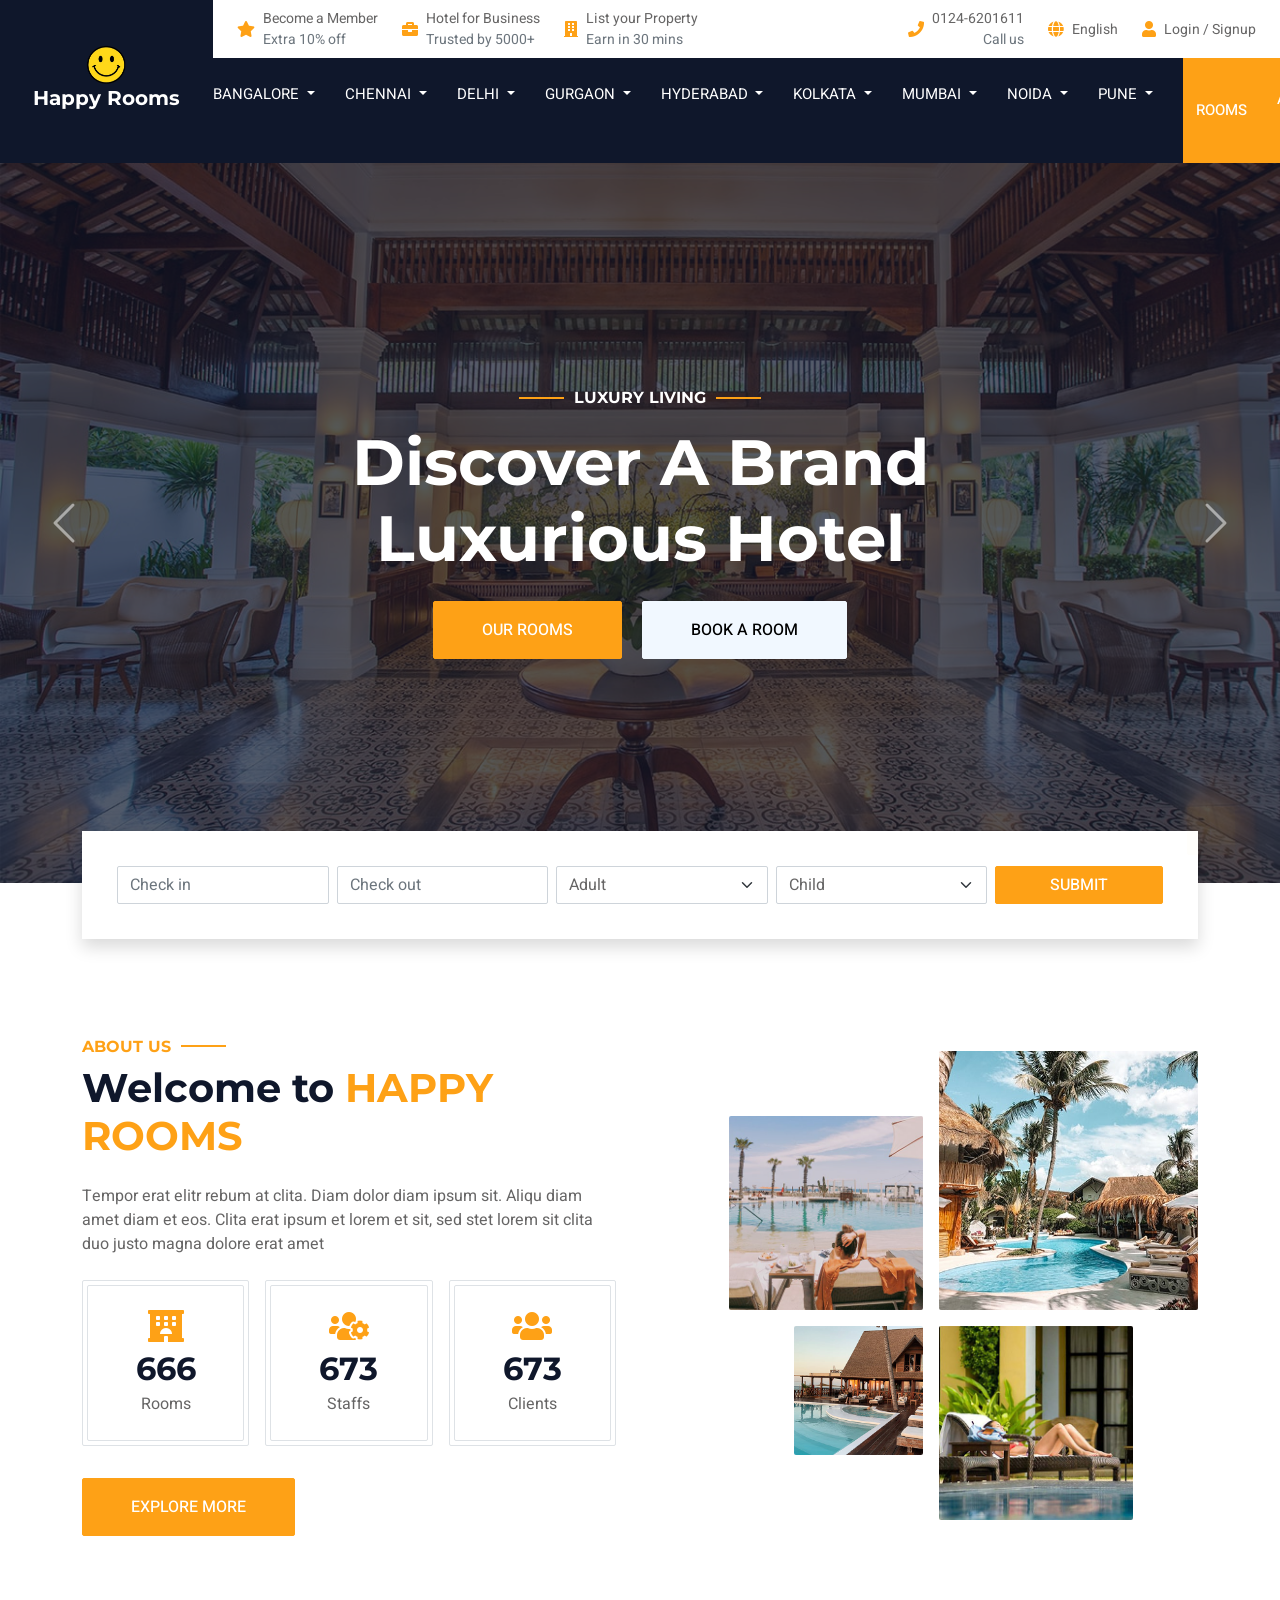
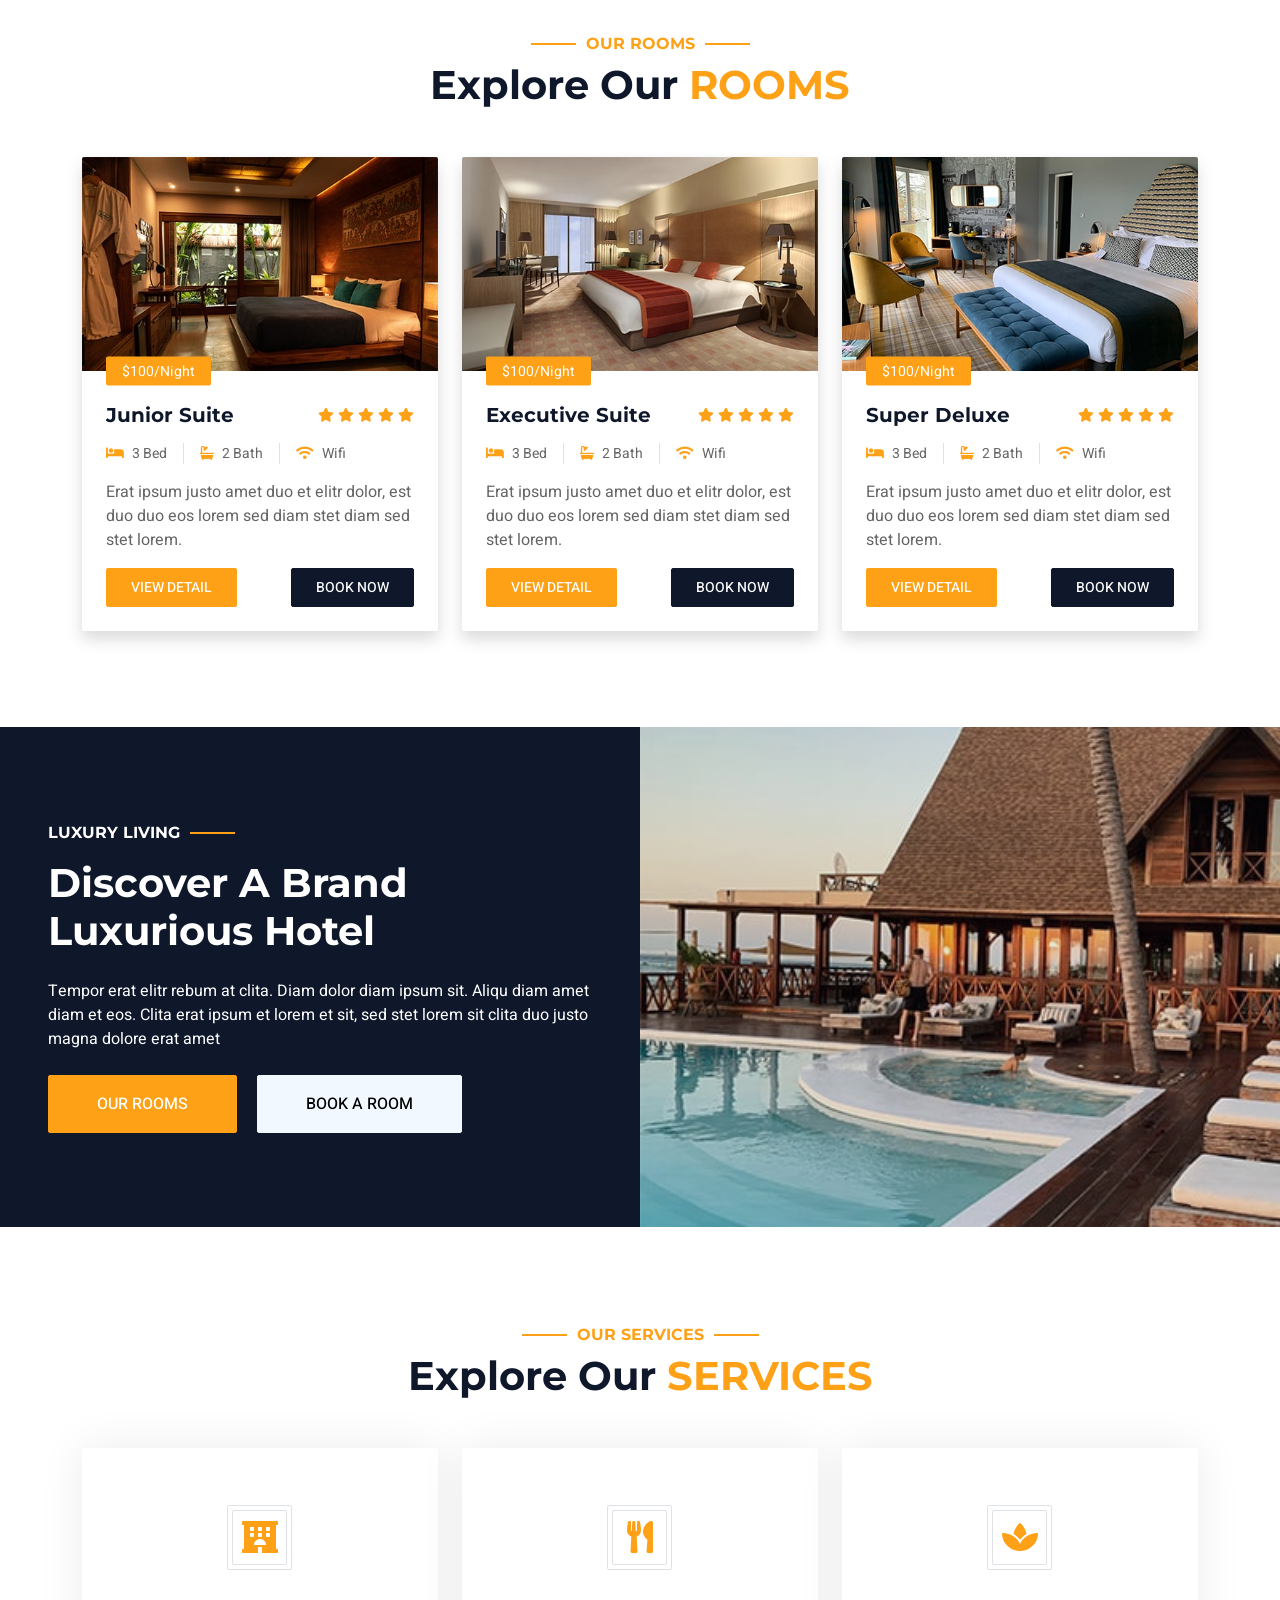
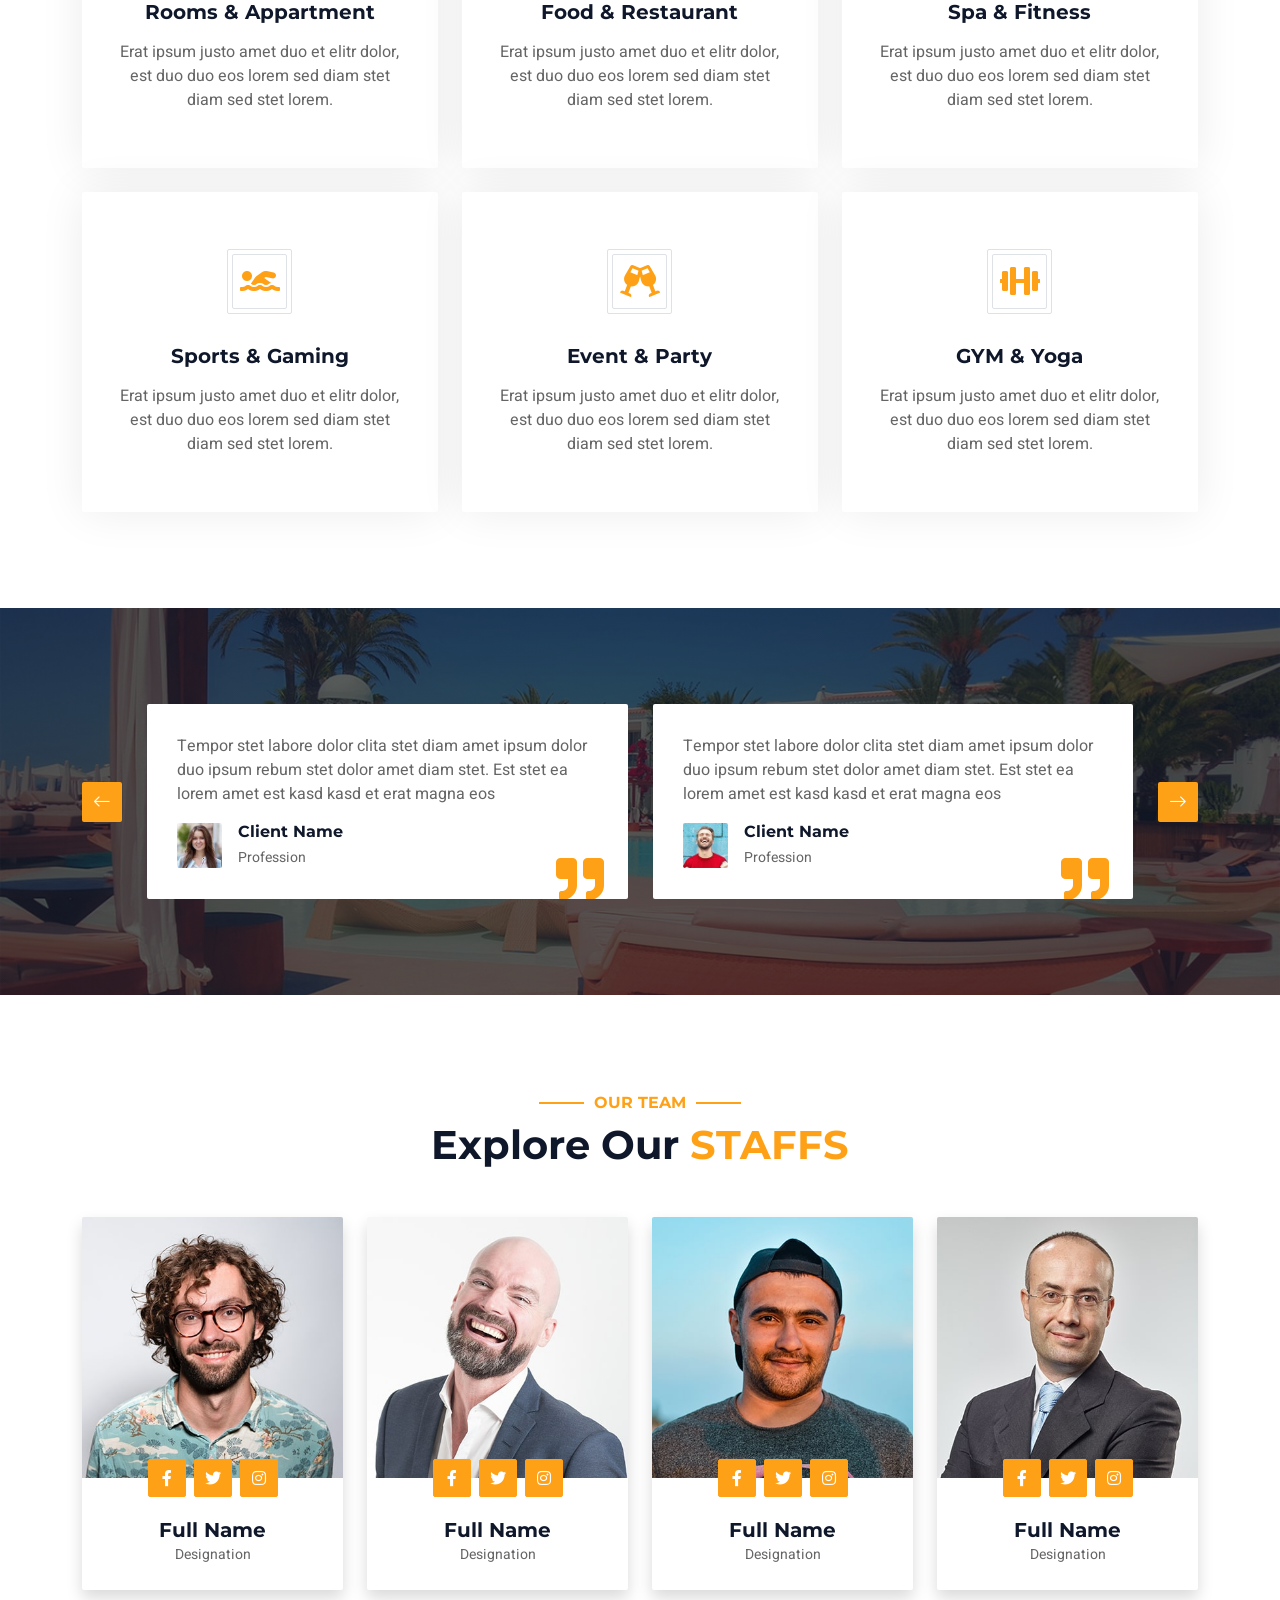
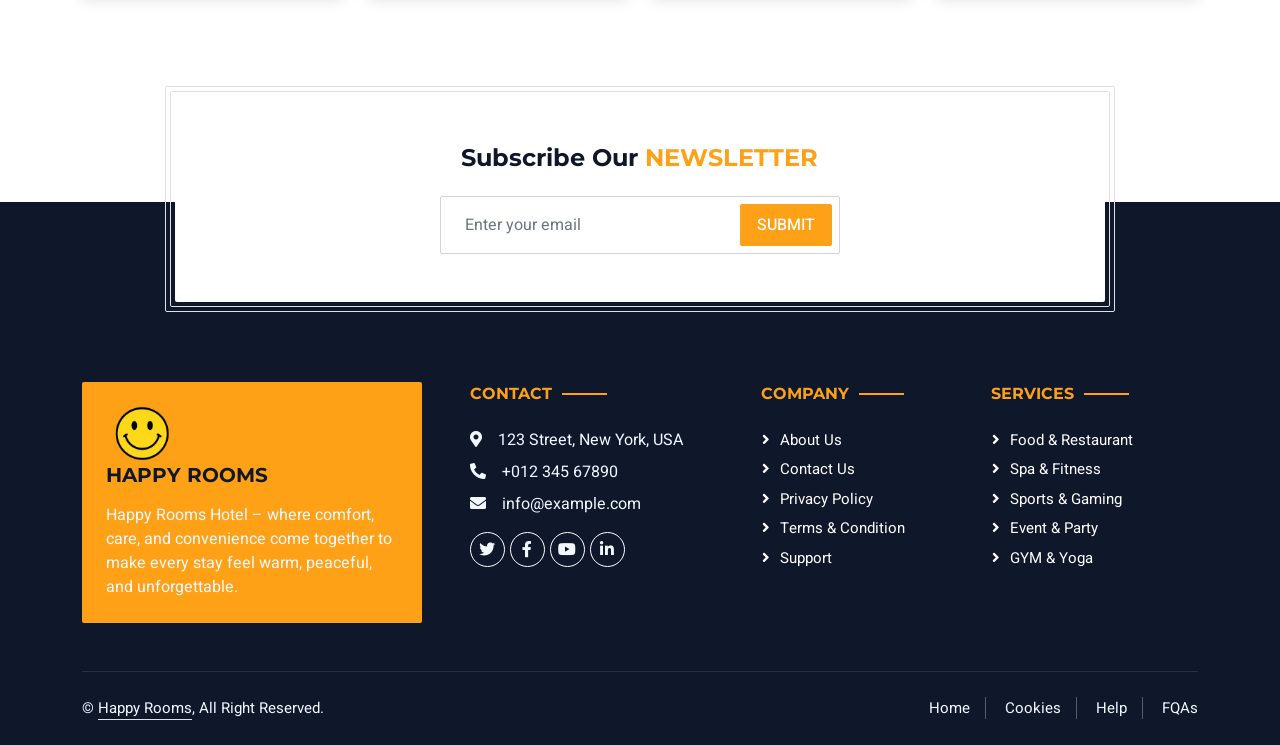
==== index.html @ 812a7803 "first commit" ====
<!DOCTYPE html>
<html lang="en">

<head>
    <meta charset="utf-8">
    <title>Happy Rooms - Hotel HTML Template</title>
    <meta content="width=device-width, initial-scale=1.0" name="viewport">
    <meta content="" name="keywords">
    <meta content="" name="description">

    <!-- Favicon -->
    <link href="img/favicon.ico" rel="icon">

    <!-- Google Web Fonts -->
    <link rel="preconnect" href="https://fonts.googleapis.com">
    <link rel="preconnect" href="https://fonts.gstatic.com" crossorigin>
    <link href="https://fonts.googleapis.com/css2?family=Heebo:wght@400;500;600;700&family=Montserrat:wght@400;500;600;700&display=swap" rel="stylesheet">  

    <!-- Icon Font Stylesheet -->
    <link href="https://cdnjs.cloudflare.com/ajax/libs/font-awesome/5.10.0/css/all.min.css" rel="stylesheet">
    <link href="https://cdn.jsdelivr.net/npm/bootstrap-icons@1.4.1/font/bootstrap-icons.css" rel="stylesheet">

    <!-- Libraries Stylesheet -->
    <link href="lib/animate/animate.min.css" rel="stylesheet">
    <link href="lib/owlcarousel/assets/owl.carousel.min.css" rel="stylesheet">
    <link href="lib/tempusdominus/css/tempusdominus-bootstrap-4.min.css" rel="stylesheet" />

    <!-- Customized Bootstrap Stylesheet -->
    <link href="css/bootstrap.min.css" rel="stylesheet">

    <!-- Template Stylesheet -->
    <link href="css/style.css" rel="stylesheet">
</head>

<body>
    <div class=" bg-white p-0">
        <!-- Spinner Start -->
        <div id="spinner" class="show bg-white position-fixed translate-middle w-100 vh-100 top-50 start-50 d-flex align-items-center justify-content-center">
            <div class="spinner-border text-primary" style="width: 3rem; height: 3rem;" role="status">
                <span class="sr-only">Loading...</span>
            </div>
        </div>
        <!-- Spinner End -->

        <!-- Header Start -->
        <!-- <div class="container-fluid bg-dark px-0">
            <div class="row gx-0">
                <div class="col-lg-3 bg-dark d-none d-lg-block">
                    <a href="index.html" class="navbar-brand w-100 h-100 m-0 p-0 d-flex align-items-center justify-content-center">
                        <h1 class="m-0 text-primary text-uppercase">Happy Rooms</h1>
                    </a>
                </div>
                <div class="col-lg-9">
                    <div class="row gx-0 bg-white d-none d-lg-flex">
                        <div class="col-lg-7 px-5 text-start">
                            <div class="h-100 d-inline-flex align-items-center py-2 me-4">
                                <i class="fa fa-envelope text-primary me-2"></i>
                                <p class="mb-0">info@example.com</p>
                            </div>
                            <div class="h-100 d-inline-flex align-items-center py-2">
                                <i class="fa fa-phone-alt text-primary me-2"></i>
                                <p class="mb-0">+012 345 6789</p>
                            </div>
                        </div>
                        <div class="col-lg-5 px-5 text-end">
                            <div class="d-inline-flex align-items-center py-2">
                                <a class="me-3" href=""><i class="fab fa-facebook-f"></i></a>
                                <a class="me-3" href=""><i class="fab fa-twitter"></i></a>
                                <a class="me-3" href=""><i class="fab fa-linkedin-in"></i></a>
                                <a class="me-3" href=""><i class="fab fa-instagram"></i></a>
                                <a class="" href=""><i class="fab fa-youtube"></i></a>
                            </div>
                        </div>
                    </div>
                    <nav class="navbar navbar-expand-lg bg-dark navbar-dark p-3 p-lg-0">
                        <a href="index.html" class="navbar-brand d-block d-lg-none">
                            <h1 class="m-0 text-primary text-uppercase">Happy Rooms</h1>
                        </a>
                        <button type="button" class="navbar-toggler" data-bs-toggle="collapse" data-bs-target="#navbarCollapse">
                            <span class="navbar-toggler-icon"></span>
                        </button>
                        <div class="collapse navbar-collapse justify-content-between" id="navbarCollapse">
                            <div class="navbar-nav mr-auto py-0">
                                <a href="index.html" class="nav-item nav-link active">Home</a>
                                <a href="about.html" class="nav-item nav-link">About</a>
                                <a href="service.html" class="nav-item nav-link">Services</a>
                                <a href="room.html" class="nav-item nav-link">Rooms</a>
                                <div class="nav-item dropdown">
                                    <a href="#" class="nav-link dropdown-toggle" data-bs-toggle="dropdown">Pages</a>
                                    <div class="dropdown-menu rounded-0 m-0">
                                        <a href="booking.html" class="dropdown-item">Booking</a>
                                        <a href="team.html" class="dropdown-item">Our Team</a>
                                        <a href="testimonial.html" class="dropdown-item">Testimonial</a>
                                    </div>
                                </div>
                                <a href="contact.html" class="nav-item nav-link">Contact</a>
                            </div>
                            <a href="   #" class="btn btn-primary rounded-0 py-4 px-md-5 d-none d-lg-block">Premium Version<i class="fa fa-arrow-right ms-3"></i></a>
                        </div>
                    </nav>
                </div>
            </div>
        </div> -->
        <!-- Header End -->

<div class="container-fluid bg-dark px-0">
    <div class="row gx-0">
        <!-- LEFT LOGO -->
        <div class="col-lg-2 bg-dark d-none d-lg-block">
            <a href="index.html" 
               class="navbar-brand w-100 h-100 m-0 p-0 d-flex flex-column align-items-center justify-content-center">
                <!-- <h1 class="m-0 text-primary text-uppercase">Happy Hotel</h1>
                  -->
                <img src="./img/logo.png" class="w-25" alt="">
                <h5 class="text-white">Happy Rooms</h5>
            </a>
        </div>

        <!-- RIGHT SECTION -->
        <div class="col-lg-10">
            
            <!-- TOP STRIP (similar to OYO blue bar) -->
            <div class="row gx-0 bg-white d-none d-lg-flex align-items-center">

                <!-- Become Member + For Business + List Property -->
                <div class="col-lg-7 px-4 d-flex align-items-center">

                    <div class="d-inline-flex align-items-center py-2 me-4">
                        <i class="fa fa-star text-primary me-2"></i>
                        <p class="mb-0 small">Become a Member <br><span class="text-muted">Extra 10% off</span></p>
                    </div>

                    <div class="d-inline-flex align-items-center py-2 me-4">
                        <i class="fa fa-briefcase text-primary me-2"></i>
                        <p class="mb-0 small">Hotel for Business <br><span class="text-muted">Trusted by 5000+</span></p>
                    </div>

                    <div class="d-inline-flex align-items-center py-2">
                        <i class="fa fa-building text-primary me-2"></i>
                        <p class="mb-0 small">List your Property <br><span class="text-muted">Earn in 30 mins</span></p>
                    </div>
                </div>

                <!-- Phone + Language + Login -->
                <div class="col-lg-5 px-4 text-end d-flex justify-content-end align-items-center">

                    <div class="d-inline-flex align-items-center py-2 me-4">
                        <i class="fa fa-phone text-primary me-2"></i>
                        <p class="mb-0 small">0124-6201611 <br><span class="text-muted">Call us</span></p>
                    </div>

                    <div class="d-inline-flex align-items-center py-2 me-4">
                        <i class="fa fa-globe text-primary me-2"></i>
                        <p class="mb-0 small">English</p>
                    </div>

                    <div class="d-inline-flex align-items-center py-2">
                        <i class="fa fa-user text-primary me-2"></i>
                        <p class="mb-0 small">Login / Signup</p>
                    </div>

                </div>

            </div>

            <!-- MAIN NAVBAR -->
            <nav class="navbar navbar-expand-lg bg-dark navbar-dark p-3 p-lg-0">
                <a href="index.html" class="navbar-brand d-block d-lg-none">
                    <h1 class="m-0 text-primary text-uppercase">Happy Hotel</h1>
                </a>

                <button type="button" class="navbar-toggler" data-bs-toggle="collapse" data-bs-target="#navbarCollapse">
                    <span class="navbar-toggler-icon"></span>
                </button>

                <div class="collapse navbar-collapse justify-content-between" id="navbarCollapse">

                    <!-- NAV LINKS -->
                    <div class="navbar-nav mr-auto py-0">

    <!-- BANGALORE -->
    <div class="nav-item dropdown">
        <a href="#" class="nav-link dropdown-toggle" data-bs-toggle="dropdown">
            Bangalore
        </a>
        <div class="dropdown-menu m-0">
            <h6 class="dropdown-header">Popular Localities</h6>
            <a class="dropdown-item" href="#">Koramangala</a>
            <a class="dropdown-item" href="#">Rajaji Nagar</a>
            <a class="dropdown-item" href="#">MG Road</a>
            <a class="dropdown-item" href="#">Indiranagar</a>
            <a class="dropdown-item" href="#">Majestic</a>
            <a class="dropdown-item" href="#">Jayanagar</a>
            <a class="dropdown-item" href="#">Madiwala</a>
            <a class="dropdown-item" href="#">Yesvantpur Railway Station</a>
            <a class="dropdown-item" href="#">Marathahalli</a>
            <a class="dropdown-item" href="#">Tin Factory</a>
            <a class="dropdown-item" href="#">All of Bangalore</a>
        </div>
    </div>

    <!-- CHENNAI -->
    <div class="nav-item dropdown">
        <a href="#" class="nav-link dropdown-toggle" data-bs-toggle="dropdown">
            Chennai
        </a>
        <div class="dropdown-menu m-0">
            <h6 class="dropdown-header">Popular Localities</h6>
            <a class="dropdown-item" href="#">Chennai Central Railway Station</a>
            <a class="dropdown-item" href="#">T Nagar</a>
            <a class="dropdown-item" href="#">Koyambedu</a>
            <a class="dropdown-item" href="#">ECR – East Coast Road</a>
            <a class="dropdown-item" href="#">Mount Road</a>
            <a class="dropdown-item" href="#">Ramapuram</a>
            <a class="dropdown-item" href="#">Chennai Egmore Railway Station</a>
            <a class="dropdown-item" href="#">Porur</a>
            <a class="dropdown-item" href="#">Anna Nagar</a>
            <a class="dropdown-item" href="#">Velachery</a>
            <a class="dropdown-item" href="#">All of Chennai</a>
        </div>
    </div>

    <!-- DELHI -->
    <div class="nav-item dropdown">
        <a href="#" class="nav-link dropdown-toggle" data-bs-toggle="dropdown">
            Delhi
        </a>
        <div class="dropdown-menu m-0">
            <h6 class="dropdown-header">Popular Localities</h6>
            <a class="dropdown-item" href="#">Paharganj</a>
            <a class="dropdown-item" href="#">Karol Bagh</a>
            <a class="dropdown-item" href="#">Janakpuri</a>
            <a class="dropdown-item" href="#">Dwarka, New Delhi</a>
            <a class="dropdown-item" href="#">Indira Gandhi International Airport</a>
            <a class="dropdown-item" href="#">Mahipalpur</a>
            <a class="dropdown-item" href="#">Saket</a>
            <a class="dropdown-item" href="#">New Delhi Railway Station</a>
            <a class="dropdown-item" href="#">Lajpat Nagar</a>
            <a class="dropdown-item" href="#">Mayapuri</a>
            <a class="dropdown-item" href="#">All of Delhi</a>
        </div>
    </div>

    <!-- GURGAON -->
    <div class="nav-item dropdown">
        <a href="#" class="nav-link dropdown-toggle" data-bs-toggle="dropdown">
            Gurgaon
        </a>
        <div class="dropdown-menu m-0">
            <h6 class="dropdown-header">Popular Localities</h6>
            <a class="dropdown-item" href="#">Sector 14</a>
            <a class="dropdown-item" href="#">Medanta Hospital</a>
            <a class="dropdown-item" href="#">Sector 38</a>
            <a class="dropdown-item" href="#">Huda City Center Metro</a>
            <a class="dropdown-item" href="#">Golf Course Road</a>
            <a class="dropdown-item" href="#">Sikanderpur</a>
            <a class="dropdown-item" href="#">IFFCO Chowk</a>
            <a class="dropdown-item" href="#">Sector 83</a>
            <a class="dropdown-item" href="#">Gurgaon Bus Stand</a>
            <a class="dropdown-item" href="#">Guru Dronacharya Metro</a>
            <a class="dropdown-item" href="#">All of Gurgaon</a>
        </div>
    </div>

    <!-- HYDERABAD -->
    <div class="nav-item dropdown">
        <a href="#" class="nav-link dropdown-toggle" data-bs-toggle="dropdown">
            Hyderabad
        </a>
        <div class="dropdown-menu m-0">
            <h6 class="dropdown-header">Popular Localities</h6>
            <a class="dropdown-item" href="#">Secunderabad Railway Station</a>
            <a class="dropdown-item" href="#">Gachibowli</a>
            <a class="dropdown-item" href="#">Ameerpet</a>
            <a class="dropdown-item" href="#">Kukatpally</a>
            <a class="dropdown-item" href="#">Madhapur</a>
            <a class="dropdown-item" href="#">Begumpet</a>
            <a class="dropdown-item" href="#">Rajiv Gandhi International Airport</a>
            <a class="dropdown-item" href="#">Chanda Nagar</a>
            <a class="dropdown-item" href="#">LB Nagar</a>
            <a class="dropdown-item" href="#">Kondapur</a>
            <a class="dropdown-item" href="#">All of Hyderabad</a>
        </div>
    </div>

    <!-- KOLKATA -->
    <div class="nav-item dropdown">
        <a href="#" class="nav-link dropdown-toggle" data-bs-toggle="dropdown">
            Kolkata
        </a>
        <div class="dropdown-menu m-0">
            <h6 class="dropdown-header">Popular Localities</h6>
            <a class="dropdown-item" href="#">Howrah Railway Station</a>
            <a class="dropdown-item" href="#">Kolkata International Airport</a>
            <a class="dropdown-item" href="#">Chinar Park</a>
            <a class="dropdown-item" href="#">Park Street</a>
            <a class="dropdown-item" href="#">Near Acropolis Mall</a>
            <a class="dropdown-item" href="#">Esplanade Metro Station</a>
            <a class="dropdown-item" href="#">Barasat</a>
            <a class="dropdown-item" href="#">Dum Dum Airport Gate 1</a>
            <a class="dropdown-item" href="#">New Town</a>
            <a class="dropdown-item" href="#">Sector 5 Salt Lake City</a>
            <a class="dropdown-item" href="#">All of Kolkata</a>
        </div>
    </div>

    <!-- MUMBAI -->
    <div class="nav-item dropdown">
        <a href="#" class="nav-link dropdown-toggle" data-bs-toggle="dropdown">
            Mumbai
        </a>
        <div class="dropdown-menu m-0">
            <h6 class="dropdown-header">Popular Localities</h6>
            <a class="dropdown-item" href="#">Andheri West</a>
            <a class="dropdown-item" href="#">Andheri East</a>
            <a class="dropdown-item" href="#">Thane</a>
            <a class="dropdown-item" href="#">Chhatrapati Shivaji International Airport</a>
            <a class="dropdown-item" href="#">Bandra Kurla Complex</a>
            <a class="dropdown-item" href="#">Saki Naka</a>
            <a class="dropdown-item" href="#">Bandra</a>
            <a class="dropdown-item" href="#">Colaba</a>
            <a class="dropdown-item" href="#">Mumbai CST Railway Station</a>
            <a class="dropdown-item" href="#">Dadar</a>
            <a class="dropdown-item" href="#">All of Mumbai</a>
        </div>
    </div>

    <!-- NOIDA -->
    <div class="nav-item dropdown">
        <a href="#" class="nav-link dropdown-toggle" data-bs-toggle="dropdown">
            Noida
        </a>
        <div class="dropdown-menu m-0">
            <h6 class="dropdown-header">Popular Localities</h6>
            <a class="dropdown-item" href="#">Sector 62</a>
            <a class="dropdown-item" href="#">Pari Chowk</a>
            <a class="dropdown-item" href="#">Sector 18</a>
            <a class="dropdown-item" href="#">Greater Noida</a>
            <a class="dropdown-item" href="#">Khora Colony</a>
            <a class="dropdown-item" href="#">Noida City Centre</a>
            <a class="dropdown-item" href="#">Sector 55</a>
            <a class="dropdown-item" href="#">Sector 15 Noida</a>
            <a class="dropdown-item" href="#">Sector 58</a>
            <a class="dropdown-item" href="#">Sec 62 Fortis Hospital</a>
            <a class="dropdown-item" href="#">All of Noida</a>
        </div>
    </div>

    <!-- PUNE -->
    <div class="nav-item dropdown">
        <a href="#" class="nav-link dropdown-toggle" data-bs-toggle="dropdown">
            Pune
        </a>
        <div class="dropdown-menu m-0">
            <h6 class="dropdown-header">Popular Localities</h6>
            <a class="dropdown-item" href="#">Baner</a>
            <a class="dropdown-item" href="#">Hadapsar</a>
            <a class="dropdown-item" href="#">Pimpri Chinchwad</a>
            <a class="dropdown-item" href="#">Viman Nagar</a>
            <a class="dropdown-item" href="#">Shivaji Nagar</a>
            <a class="dropdown-item" href="#">Wakad</a>
            <a class="dropdown-item" href="#">Chandan Nagar</a>
            <a class="dropdown-item" href="#">Swargate</a>
            <a class="dropdown-item" href="#">Kharadi</a>
            <a class="dropdown-item" href="#">Koregaon Park</a>
            <a class="dropdown-item" href="#">All of Pune</a>
        </div>
    </div>
    <div class="btn btn-primary rounded-0 py-1 d-flex align-items-center justify-content-between">
        
        
      <div class="nav-item ">
        <a href="#" class="nav-link">
            Rooms
        </a>
      </div>
      <div class="nav-item  ">
        <a href="#" class="nav-link">
            About Us
        </a>
      </div>
      <div class="nav-item ">
        <a href="#" class="nav-link">
            Contact Us
        </a>
      </div>
      </div>
</div>


                    <!-- CTA BUTTON -->
                    <!-- <a href="#" class="btn btn-primary rounded-0 py-4 px-md-5 d-none d-lg-block">
                        Call Us  <i class="fa fa-arrow-right ms-3"></i>
                    </a> -->

                </div>
            </nav>

        </div>
    </div>
</div>



        <!-- Carousel Start -->
        <div class="container-fluid p-0 mb-5">
            <div id="header-carousel" class="carousel slide" data-bs-ride="carousel">
                <div class="carousel-inner">
                    <div class="carousel-item active">
                        <img class="w-100" src="img/carousel-1.jpg" alt="Image">
                        <div class="carousel-caption d-flex flex-column align-items-center justify-content-center">
                            <div class="p-3" style="max-width: 700px;">
                                <h6 class="section-title text-white text-uppercase mb-3 animated slideInDown">Luxury Living</h6>
                                <h1 class="display-3 text-white mb-4 animated slideInDown">Discover A Brand Luxurious Hotel</h1>
                                <a href="" class="btn btn-primary py-md-3 px-md-5 me-3 animated slideInLeft">Our Rooms</a>
                                <a href="" class="btn btn-light py-md-3 px-md-5 animated slideInRight">Book A Room</a>
                            </div>
                        </div>
                    </div>
                    <div class="carousel-item">
                        <img class="w-100" src="img/carousel-2.jpg" alt="Image">
                        <div class="carousel-caption d-flex flex-column align-items-center justify-content-center">
                            <div class="p-3" style="max-width: 700px;">
                                <h6 class="section-title text-white text-uppercase mb-3 animated slideInDown">Luxury Living</h6>
                                <h1 class="display-3 text-white mb-4 animated slideInDown">Discover A Brand Luxurious Hotel</h1>
                                <a href="" class="btn btn-primary py-md-3 px-md-5 me-3 animated slideInLeft">Our Rooms</a>
                                <a href="" class="btn btn-light py-md-3 px-md-5 animated slideInRight">Book A Room</a>
                            </div>
                        </div>
                    </div>
                </div>
                <button class="carousel-control-prev" type="button" data-bs-target="#header-carousel"
                    data-bs-slide="prev">
                    <span class="carousel-control-prev-icon" aria-hidden="true"></span>
                    <span class="visually-hidden">Previous</span>
                </button>
                <button class="carousel-control-next" type="button" data-bs-target="#header-carousel"
                    data-bs-slide="next">
                    <span class="carousel-control-next-icon" aria-hidden="true"></span>
                    <span class="visually-hidden">Next</span>
                </button>
            </div>
        </div>
        <!-- Carousel End -->


        <!-- Booking Start -->
        <div class="container-fluid booking pb-5 wow fadeIn" data-wow-delay="0.1s">
            <div class="container">
                <div class="bg-white shadow" style="padding: 35px;">
                    <div class="row g-2">
                        <div class="col-md-10">
                            <div class="row g-2">
                                <div class="col-md-3">
                                    <div class="date" id="date1" data-target-input="nearest">
                                        <input type="text" class="form-control datetimepicker-input"
                                            placeholder="Check in" data-target="#date1" data-toggle="datetimepicker" />
                                    </div>
                                </div>
                                <div class="col-md-3">
                                    <div class="date" id="date2" data-target-input="nearest">
                                        <input type="text" class="form-control datetimepicker-input" placeholder="Check out" data-target="#date2" data-toggle="datetimepicker"/>
                                    </div>
                                </div>
                                <div class="col-md-3">
                                    <select class="form-select">
                                        <option selected>Adult</option>
                                        <option value="1">Adult 1</option>
                                        <option value="2">Adult 2</option>
                                        <option value="3">Adult 3</option>
                                    </select>
                                </div>
                                <div class="col-md-3">
                                    <select class="form-select">
                                        <option selected>Child</option>
                                        <option value="1">Child 1</option>
                                        <option value="2">Child 2</option>
                                        <option value="3">Child 3</option>
                                    </select>
                                </div>
                            </div>
                        </div>
                        <div class="col-md-2">
                            <button class="btn btn-primary w-100">Submit</button>
                        </div>
                    </div>
                </div>
            </div>
        </div>
        <!-- Booking End -->


        <!-- About Start -->
        <div class="container-xxl py-5">
            <div class="container">
                <div class="row g-5 align-items-center">
                    <div class="col-lg-6">
                        <h6 class="section-title text-start text-primary text-uppercase">About Us</h6>
                        <h1 class="mb-4">Welcome to <span class="text-primary text-uppercase">Happy Rooms</span></h1>
                        <p class="mb-4">Tempor erat elitr rebum at clita. Diam dolor diam ipsum sit. Aliqu diam amet diam et eos. Clita erat ipsum et lorem et sit, sed stet lorem sit clita duo justo magna dolore erat amet</p>
                        <div class="row g-3 pb-4">
                            <div class="col-sm-4 wow fadeIn" data-wow-delay="0.1s">
                                <div class="border rounded p-1">
                                    <div class="border rounded text-center p-4">
                                        <i class="fa fa-hotel fa-2x text-primary mb-2"></i>
                                        <h2 class="mb-1" data-toggle="counter-up">1234</h2>
                                        <p class="mb-0">Rooms</p>
                                    </div>
                                </div>
                            </div>
                            <div class="col-sm-4 wow fadeIn" data-wow-delay="0.3s">
                                <div class="border rounded p-1">
                                    <div class="border rounded text-center p-4">
                                        <i class="fa fa-users-cog fa-2x text-primary mb-2"></i>
                                        <h2 class="mb-1" data-toggle="counter-up">1234</h2>
                                        <p class="mb-0">Staffs</p>
                                    </div>
                                </div>
                            </div>
                            <div class="col-sm-4 wow fadeIn" data-wow-delay="0.5s">
                                <div class="border rounded p-1">
                                    <div class="border rounded text-center p-4">
                                        <i class="fa fa-users fa-2x text-primary mb-2"></i>
                                        <h2 class="mb-1" data-toggle="counter-up">1234</h2>
                                        <p class="mb-0">Clients</p>
                                    </div>
                                </div>
                            </div>
                        </div>
                        <a class="btn btn-primary py-3 px-5 mt-2" href="">Explore More</a>
                    </div>
                    <div class="col-lg-6">
                        <div class="row g-3">
                            <div class="col-6 text-end">
                                <img class="img-fluid rounded w-75 wow zoomIn" data-wow-delay="0.1s" src="img/about-1.jpg" style="margin-top: 25%;">
                            </div>
                            <div class="col-6 text-start">
                                <img class="img-fluid rounded w-100 wow zoomIn" data-wow-delay="0.3s" src="img/about-2.jpg">
                            </div>
                            <div class="col-6 text-end">
                                <img class="img-fluid rounded w-50 wow zoomIn" data-wow-delay="0.5s" src="img/about-3.jpg">
                            </div>
                            <div class="col-6 text-start">
                                <img class="img-fluid rounded w-75 wow zoomIn" data-wow-delay="0.7s" src="img/about-4.jpg">
                            </div>
                        </div>
                    </div>
                </div>
            </div>
        </div>
        <!-- About End -->


        <!-- Room Start -->
        <div class="container-xxl py-5">
            <div class="container">
                <div class="text-center wow fadeInUp" data-wow-delay="0.1s">
                    <h6 class="section-title text-center text-primary text-uppercase">Our Rooms</h6>
                    <h1 class="mb-5">Explore Our <span class="text-primary text-uppercase">Rooms</span></h1>
                </div>
                <div class="row g-4">
                    <div class="col-lg-4 col-md-6 wow fadeInUp" data-wow-delay="0.1s">
                        <div class="room-item shadow rounded overflow-hidden">
                            <div class="position-relative">
                                <img class="img-fluid" src="img/room-1.jpg" alt="">
                                <small class="position-absolute start-0 top-100 translate-middle-y bg-primary text-white rounded py-1 px-3 ms-4">$100/Night</small>
                            </div>
                            <div class="p-4 mt-2">
                                <div class="d-flex justify-content-between mb-3">
                                    <h5 class="mb-0">Junior Suite</h5>
                                    <div class="ps-2">
                                        <small class="fa fa-star text-primary"></small>
                                        <small class="fa fa-star text-primary"></small>
                                        <small class="fa fa-star text-primary"></small>
                                        <small class="fa fa-star text-primary"></small>
                                        <small class="fa fa-star text-primary"></small>
                                    </div>
                                </div>
                                <div class="d-flex mb-3">
                                    <small class="border-end me-3 pe-3"><i class="fa fa-bed text-primary me-2"></i>3 Bed</small>
                                    <small class="border-end me-3 pe-3"><i class="fa fa-bath text-primary me-2"></i>2 Bath</small>
                                    <small><i class="fa fa-wifi text-primary me-2"></i>Wifi</small>
                                </div>
                                <p class="text-body mb-3">Erat ipsum justo amet duo et elitr dolor, est duo duo eos lorem sed diam stet diam sed stet lorem.</p>
                                <div class="d-flex justify-content-between">
                                    <a class="btn btn-sm btn-primary rounded py-2 px-4" href="">View Detail</a>
                                    <a class="btn btn-sm btn-dark rounded py-2 px-4" href="">Book Now</a>
                                </div>
                            </div>
                        </div>
                    </div>
                    <div class="col-lg-4 col-md-6 wow fadeInUp" data-wow-delay="0.3s">
                        <div class="room-item shadow rounded overflow-hidden">
                            <div class="position-relative">
                                <img class="img-fluid" src="img/room-2.jpg" alt="">
                                <small class="position-absolute start-0 top-100 translate-middle-y bg-primary text-white rounded py-1 px-3 ms-4">$100/Night</small>
                            </div>
                            <div class="p-4 mt-2">
                                <div class="d-flex justify-content-between mb-3">
                                    <h5 class="mb-0">Executive Suite</h5>
                                    <div class="ps-2">
                                        <small class="fa fa-star text-primary"></small>
                                        <small class="fa fa-star text-primary"></small>
                                        <small class="fa fa-star text-primary"></small>
                                        <small class="fa fa-star text-primary"></small>
                                        <small class="fa fa-star text-primary"></small>
                                    </div>
                                </div>
                                <div class="d-flex mb-3">
                                    <small class="border-end me-3 pe-3"><i class="fa fa-bed text-primary me-2"></i>3 Bed</small>
                                    <small class="border-end me-3 pe-3"><i class="fa fa-bath text-primary me-2"></i>2 Bath</small>
                                    <small><i class="fa fa-wifi text-primary me-2"></i>Wifi</small>
                                </div>
                                <p class="text-body mb-3">Erat ipsum justo amet duo et elitr dolor, est duo duo eos lorem sed diam stet diam sed stet lorem.</p>
                                <div class="d-flex justify-content-between">
                                    <a class="btn btn-sm btn-primary rounded py-2 px-4" href="">View Detail</a>
                                    <a class="btn btn-sm btn-dark rounded py-2 px-4" href="">Book Now</a>
                                </div>
                            </div>
                        </div>
                    </div>
                    <div class="col-lg-4 col-md-6 wow fadeInUp" data-wow-delay="0.6s">
                        <div class="room-item shadow rounded overflow-hidden">
                            <div class="position-relative">
                                <img class="img-fluid" src="img/room-3.jpg" alt="">
                                <small class="position-absolute start-0 top-100 translate-middle-y bg-primary text-white rounded py-1 px-3 ms-4">$100/Night</small>
                            </div>
                            <div class="p-4 mt-2">
                                <div class="d-flex justify-content-between mb-3">
                                    <h5 class="mb-0">Super Deluxe</h5>
                                    <div class="ps-2">
                                        <small class="fa fa-star text-primary"></small>
                                        <small class="fa fa-star text-primary"></small>
                                        <small class="fa fa-star text-primary"></small>
                                        <small class="fa fa-star text-primary"></small>
                                        <small class="fa fa-star text-primary"></small>
                                    </div>
                                </div>
                                <div class="d-flex mb-3">
                                    <small class="border-end me-3 pe-3"><i class="fa fa-bed text-primary me-2"></i>3 Bed</small>
                                    <small class="border-end me-3 pe-3"><i class="fa fa-bath text-primary me-2"></i>2 Bath</small>
                                    <small><i class="fa fa-wifi text-primary me-2"></i>Wifi</small>
                                </div>
                                <p class="text-body mb-3">Erat ipsum justo amet duo et elitr dolor, est duo duo eos lorem sed diam stet diam sed stet lorem.</p>
                                <div class="d-flex justify-content-between">
                                    <a class="btn btn-sm btn-primary rounded py-2 px-4" href="">View Detail</a>
                                    <a class="btn btn-sm btn-dark rounded py-2 px-4" href="">Book Now</a>
                                </div>
                            </div>
                        </div>
                    </div>
                </div>
            </div>
        </div>
        <!-- Room End -->


        <!-- Video Start -->
        <div class="container-xxl py-5 px-0 wow zoomIn" data-wow-delay="0.1s">
            <div class="row g-0">
                <div class="col-md-6 bg-dark d-flex align-items-center">
                    <div class="p-5">
                        <h6 class="section-title text-start text-white text-uppercase mb-3">Luxury Living</h6>
                        <h1 class="text-white mb-4">Discover A Brand Luxurious Hotel</h1>
                        <p class="text-white mb-4">Tempor erat elitr rebum at clita. Diam dolor diam ipsum sit. Aliqu diam amet diam et eos. Clita erat ipsum et lorem et sit, sed stet lorem sit clita duo justo magna dolore erat amet</p>
                        <a href="" class="btn btn-primary py-md-3 px-md-5 me-3">Our Rooms</a>
                        <a href="" class="btn btn-light py-md-3 px-md-5">Book A Room</a>
                    </div>
                </div>
                <div class="col-md-6">
                    <div class="video">
                        <!-- <button type="button" class="btn-play" data-bs-toggle="modal" data-src="https://www.youtube.com/embed/DWRcNpR6Kdc" data-bs-target="#videoModal">
                            <span></span>
                        </button> -->
                    </div>
                </div>
            </div>
        </div>

        <div class="modal fade" id="videoModal" tabindex="-1" aria-labelledby="exampleModalLabel" aria-hidden="true">
            <div class="modal-dialog">
                <div class="modal-content rounded-0">
                    <div class="modal-header">
                        <h5 class="modal-title" id="exampleModalLabel">Youtube Video</h5>
                        <button type="button" class="btn-close" data-bs-dismiss="modal" aria-label="Close"></button>
                    </div>
                    <div class="modal-body">
                        <!-- 16:9 aspect ratio -->
                        <div class="ratio ratio-16x9">
                            <iframe class="embed-responsive-item" src="" id="video" allowfullscreen allowscriptaccess="always"
                                allow="autoplay"></iframe>
                        </div>
                    </div>
                </div>
            </div>
        </div>
        <!-- Video Start -->


        <!-- Service Start -->
        <div class="container-xxl py-5">
            <div class="container">
                <div class="text-center wow fadeInUp" data-wow-delay="0.1s">
                    <h6 class="section-title text-center text-primary text-uppercase">Our Services</h6>
                    <h1 class="mb-5">Explore Our <span class="text-primary text-uppercase">Services</span></h1>
                </div>
                <div class="row g-4">
                    <div class="col-lg-4 col-md-6 wow fadeInUp" data-wow-delay="0.1s">
                        <a class="service-item rounded" href="">
                            <div class="service-icon bg-transparent border rounded p-1">
                                <div class="w-100 h-100 border rounded d-flex align-items-center justify-content-center">
                                    <i class="fa fa-hotel fa-2x text-primary"></i>
                                </div>
                            </div>
                            <h5 class="mb-3">Rooms & Appartment</h5>
                            <p class="text-body mb-0">Erat ipsum justo amet duo et elitr dolor, est duo duo eos lorem sed diam stet diam sed stet lorem.</p>
                        </a>
                    </div>
                    <div class="col-lg-4 col-md-6 wow fadeInUp" data-wow-delay="0.2s">
                        <a class="service-item rounded" href="">
                            <div class="service-icon bg-transparent border rounded p-1">
                                <div class="w-100 h-100 border rounded d-flex align-items-center justify-content-center">
                                    <i class="fa fa-utensils fa-2x text-primary"></i>
                                </div>
                            </div>
                            <h5 class="mb-3">Food & Restaurant</h5>
                            <p class="text-body mb-0">Erat ipsum justo amet duo et elitr dolor, est duo duo eos lorem sed diam stet diam sed stet lorem.</p>
                        </a>
                    </div>
                    <div class="col-lg-4 col-md-6 wow fadeInUp" data-wow-delay="0.3s">
                        <a class="service-item rounded" href="">
                            <div class="service-icon bg-transparent border rounded p-1">
                                <div class="w-100 h-100 border rounded d-flex align-items-center justify-content-center">
                                    <i class="fa fa-spa fa-2x text-primary"></i>
                                </div>
                            </div>
                            <h5 class="mb-3">Spa & Fitness</h5>
                            <p class="text-body mb-0">Erat ipsum justo amet duo et elitr dolor, est duo duo eos lorem sed diam stet diam sed stet lorem.</p>
                        </a>
                    </div>
                    <div class="col-lg-4 col-md-6 wow fadeInUp" data-wow-delay="0.4s">
                        <a class="service-item rounded" href="">
                            <div class="service-icon bg-transparent border rounded p-1">
                                <div class="w-100 h-100 border rounded d-flex align-items-center justify-content-center">
                                    <i class="fa fa-swimmer fa-2x text-primary"></i>
                                </div>
                            </div>
                            <h5 class="mb-3">Sports & Gaming</h5>
                            <p class="text-body mb-0">Erat ipsum justo amet duo et elitr dolor, est duo duo eos lorem sed diam stet diam sed stet lorem.</p>
                        </a>
                    </div>
                    <div class="col-lg-4 col-md-6 wow fadeInUp" data-wow-delay="0.5s">
                        <a class="service-item rounded" href="">
                            <div class="service-icon bg-transparent border rounded p-1">
                                <div class="w-100 h-100 border rounded d-flex align-items-center justify-content-center">
                                    <i class="fa fa-glass-cheers fa-2x text-primary"></i>
                                </div>
                            </div>
                            <h5 class="mb-3">Event & Party</h5>
                            <p class="text-body mb-0">Erat ipsum justo amet duo et elitr dolor, est duo duo eos lorem sed diam stet diam sed stet lorem.</p>
                        </a>
                    </div>
                    <div class="col-lg-4 col-md-6 wow fadeInUp" data-wow-delay="0.6s">
                        <a class="service-item rounded" href="">
                            <div class="service-icon bg-transparent border rounded p-1">
                                <div class="w-100 h-100 border rounded d-flex align-items-center justify-content-center">
                                    <i class="fa fa-dumbbell fa-2x text-primary"></i>
                                </div>
                            </div>
                            <h5 class="mb-3">GYM & Yoga</h5>
                            <p class="text-body mb-0">Erat ipsum justo amet duo et elitr dolor, est duo duo eos lorem sed diam stet diam sed stet lorem.</p>
                        </a>
                    </div>
                </div>
            </div>
        </div>
        <!-- Service End -->


        <!-- Testimonial Start -->
        <div class="container-xxl testimonial my-5 py-5 bg-dark wow zoomIn" data-wow-delay="0.1s">
            <div class="container">
                <div class="owl-carousel testimonial-carousel py-5">
                    <div class="testimonial-item position-relative bg-white rounded overflow-hidden">
                        <p>Tempor stet labore dolor clita stet diam amet ipsum dolor duo ipsum rebum stet dolor amet diam stet. Est stet ea lorem amet est kasd kasd et erat magna eos</p>
                        <div class="d-flex align-items-center">
                            <img class="img-fluid flex-shrink-0 rounded" src="img/testimonial-1.jpg" style="width: 45px; height: 45px;">
                            <div class="ps-3">
                                <h6 class="fw-bold mb-1">Client Name</h6>
                                <small>Profession</small>
                            </div>
                        </div>
                        <i class="fa fa-quote-right fa-3x text-primary position-absolute end-0 bottom-0 me-4 mb-n1"></i>
                    </div>
                    <div class="testimonial-item position-relative bg-white rounded overflow-hidden">
                        <p>Tempor stet labore dolor clita stet diam amet ipsum dolor duo ipsum rebum stet dolor amet diam stet. Est stet ea lorem amet est kasd kasd et erat magna eos</p>
                        <div class="d-flex align-items-center">
                            <img class="img-fluid flex-shrink-0 rounded" src="img/testimonial-2.jpg" style="width: 45px; height: 45px;">
                            <div class="ps-3">
                                <h6 class="fw-bold mb-1">Client Name</h6>
                                <small>Profession</small>
                            </div>
                        </div>
                        <i class="fa fa-quote-right fa-3x text-primary position-absolute end-0 bottom-0 me-4 mb-n1"></i>
                    </div>
                    <div class="testimonial-item position-relative bg-white rounded overflow-hidden">
                        <p>Tempor stet labore dolor clita stet diam amet ipsum dolor duo ipsum rebum stet dolor amet diam stet. Est stet ea lorem amet est kasd kasd et erat magna eos</p>
                        <div class="d-flex align-items-center">
                            <img class="img-fluid flex-shrink-0 rounded" src="img/testimonial-3.jpg" style="width: 45px; height: 45px;">
                            <div class="ps-3">
                                <h6 class="fw-bold mb-1">Client Name</h6>
                                <small>Profession</small>
                            </div>
                        </div>
                        <i class="fa fa-quote-right fa-3x text-primary position-absolute end-0 bottom-0 me-4 mb-n1"></i>
                    </div>
                </div>
            </div>
        </div>
        <!-- Testimonial End -->


        <!-- Team Start -->
        <div class="container-xxl py-5">
            <div class="container">
                <div class="text-center wow fadeInUp" data-wow-delay="0.1s">
                    <h6 class="section-title text-center text-primary text-uppercase">Our Team</h6>
                    <h1 class="mb-5">Explore Our <span class="text-primary text-uppercase">Staffs</span></h1>
                </div>
                <div class="row g-4">
                    <div class="col-lg-3 col-md-6 wow fadeInUp" data-wow-delay="0.1s">
                        <div class="rounded shadow overflow-hidden">
                            <div class="position-relative">
                                <img class="img-fluid" src="img/team-1.jpg" alt="">
                                <div class="position-absolute start-50 top-100 translate-middle d-flex align-items-center">
                                    <a class="btn btn-square btn-primary mx-1" href=""><i class="fab fa-facebook-f"></i></a>
                                    <a class="btn btn-square btn-primary mx-1" href=""><i class="fab fa-twitter"></i></a>
                                    <a class="btn btn-square btn-primary mx-1" href=""><i class="fab fa-instagram"></i></a>
                                </div>
                            </div>
                            <div class="text-center p-4 mt-3">
                                <h5 class="fw-bold mb-0">Full Name</h5>
                                <small>Designation</small>
                            </div>
                        </div>
                    </div>
                    <div class="col-lg-3 col-md-6 wow fadeInUp" data-wow-delay="0.3s">
                        <div class="rounded shadow overflow-hidden">
                            <div class="position-relative">
                                <img class="img-fluid" src="img/team-2.jpg" alt="">
                                <div class="position-absolute start-50 top-100 translate-middle d-flex align-items-center">
                                    <a class="btn btn-square btn-primary mx-1" href=""><i class="fab fa-facebook-f"></i></a>
                                    <a class="btn btn-square btn-primary mx-1" href=""><i class="fab fa-twitter"></i></a>
                                    <a class="btn btn-square btn-primary mx-1" href=""><i class="fab fa-instagram"></i></a>
                                </div>
                            </div>
                            <div class="text-center p-4 mt-3">
                                <h5 class="fw-bold mb-0">Full Name</h5>
                                <small>Designation</small>
                            </div>
                        </div>
                    </div>
                    <div class="col-lg-3 col-md-6 wow fadeInUp" data-wow-delay="0.5s">
                        <div class="rounded shadow overflow-hidden">
                            <div class="position-relative">
                                <img class="img-fluid" src="img/team-3.jpg" alt="">
                                <div class="position-absolute start-50 top-100 translate-middle d-flex align-items-center">
                                    <a class="btn btn-square btn-primary mx-1" href=""><i class="fab fa-facebook-f"></i></a>
                                    <a class="btn btn-square btn-primary mx-1" href=""><i class="fab fa-twitter"></i></a>
                                    <a class="btn btn-square btn-primary mx-1" href=""><i class="fab fa-instagram"></i></a>
                                </div>
                            </div>
                            <div class="text-center p-4 mt-3">
                                <h5 class="fw-bold mb-0">Full Name</h5>
                                <small>Designation</small>
                            </div>
                        </div>
                    </div>
                    <div class="col-lg-3 col-md-6 wow fadeInUp" data-wow-delay="0.7s">
                        <div class="rounded shadow overflow-hidden">
                            <div class="position-relative">
                                <img class="img-fluid" src="img/team-4.jpg" alt="">
                                <div class="position-absolute start-50 top-100 translate-middle d-flex align-items-center">
                                    <a class="btn btn-square btn-primary mx-1" href=""><i class="fab fa-facebook-f"></i></a>
                                    <a class="btn btn-square btn-primary mx-1" href=""><i class="fab fa-twitter"></i></a>
                                    <a class="btn btn-square btn-primary mx-1" href=""><i class="fab fa-instagram"></i></a>
                                </div>
                            </div>
                            <div class="text-center p-4 mt-3">
                                <h5 class="fw-bold mb-0">Full Name</h5>
                                <small>Designation</small>
                            </div>
                        </div>
                    </div>
                </div>
            </div>
        </div>
        <!-- Team End -->


        <!-- Newsletter Start -->
        <div class="container newsletter mt-5 wow fadeIn" data-wow-delay="0.1s">
            <div class="row justify-content-center">
                <div class="col-lg-10 border rounded p-1">
                    <div class="border rounded text-center p-1">
                        <div class="bg-white rounded text-center p-5">
                            <h4 class="mb-4">Subscribe Our <span class="text-primary text-uppercase">Newsletter</span></h4>
                            <div class="position-relative mx-auto" style="max-width: 400px;">
                                <input class="form-control w-100 py-3 ps-4 pe-5" type="text" placeholder="Enter your email">
                                <button type="button" class="btn btn-primary py-2 px-3 position-absolute top-0 end-0 mt-2 me-2">Submit</button>
                            </div>
                        </div>
                    </div>
                </div>
            </div>
        </div>
        <!-- Newsletter Start -->
        

        <!-- Footer Start -->
        <div class="container-fluid bg-dark text-light footer wow fadeIn" data-wow-delay="0.1s">
            <div class="container pb-5">
                <div class="row g-5">
                    <div class="col-md-6 col-lg-4">
                        <div class="bg-primary rounded p-4">
                            <a href="index.html">
                                <img src="./img/logo.png" class="w-25" alt="">
                                <h5 class="text-black text-uppercase mb-3">Happy Rooms</h5></a>
                            <p class="text-black mb-0">
                                    Happy Rooms Hotel – where comfort, care, and convenience come together to make every stay feel warm, peaceful, and unforgettable.
                            </p>
                        </div>
                    </div>
                    <div class="col-md-6 col-lg-3">
                        <h6 class="section-title text-start text-primary text-uppercase mb-4">Contact</h6>
                        <p class="mb-2"><i class="fa fa-map-marker-alt me-3"></i>123 Street, New York, USA</p>
                        <p class="mb-2"><i class="fa fa-phone-alt me-3"></i>+012 345 67890</p>
                        <p class="mb-2"><i class="fa fa-envelope me-3"></i>info@example.com</p>
                        <div class="d-flex pt-2">
                            <a class="btn btn-outline-light btn-social" href=""><i class="fab fa-twitter"></i></a>
                            <a class="btn btn-outline-light btn-social" href=""><i class="fab fa-facebook-f"></i></a>
                            <a class="btn btn-outline-light btn-social" href=""><i class="fab fa-youtube"></i></a>
                            <a class="btn btn-outline-light btn-social" href=""><i class="fab fa-linkedin-in"></i></a>
                        </div>
                    </div>
                    <div class="col-lg-5 col-md-12">
                        <div class="row gy-5 g-4">
                            <div class="col-md-6">
                                <h6 class="section-title text-start text-primary text-uppercase mb-4">Company</h6>
                                <a class="btn btn-link" href="">About Us</a>
                                <a class="btn btn-link" href="">Contact Us</a>
                                <a class="btn btn-link" href="">Privacy Policy</a>
                                <a class="btn btn-link" href="">Terms & Condition</a>
                                <a class="btn btn-link" href="">Support</a>
                            </div>
                            <div class="col-md-6">
                                <h6 class="section-title text-start text-primary text-uppercase mb-4">Services</h6>
                                <a class="btn btn-link" href="">Food & Restaurant</a>
                                <a class="btn btn-link" href="">Spa & Fitness</a>
                                <a class="btn btn-link" href="">Sports & Gaming</a>
                                <a class="btn btn-link" href="">Event & Party</a>
                                <a class="btn btn-link" href="">GYM & Yoga</a>
                            </div>
                        </div>
                    </div>
                </div>
            </div>
            <div class="container">
                <div class="copyright">
                    <div class="row">
                        <div class="col-md-6 text-center text-md-start mb-3 mb-md-0">
                            &copy; <a class="border-bottom" href="#">Happy Rooms</a>, All Right Reserved. 
							
							<!--/*** This template is free as long as you keep the footer author’s credit link/attribution link/backlink. If you'd like to use the template without the footer author’s credit link/attribution link/backlink, you can purchase the Credit Removal License from "https://htmlcodex.com/credit-removal". Thank you for your support. ***/-->
							  
                               
                        </div>
                        <div class="col-md-6 text-center text-md-end">
                            <div class="footer-menu">
                                <a href="">Home</a>
                                <a href="">Cookies</a>
                                <a href="">Help</a>
                                <a href="">FQAs</a>
                            </div>
                        </div>
                    </div>
                </div>
            </div>
        </div>
        <!-- Footer End -->


        <!-- Back to Top -->
        <a href="#" class="btn btn-lg btn-primary btn-lg-square back-to-top"><i class="bi bi-arrow-up"></i></a>
    </div>

    <!-- JavaScript Libraries -->
    <script src="https://code.jquery.com/jquery-3.4.1.min.js"></script>
    <script src="https://cdn.jsdelivr.net/npm/bootstrap@5.0.0/dist/js/bootstrap.bundle.min.js"></script>
    <script src="lib/wow/wow.min.js"></script>
    <script src="lib/easing/easing.min.js"></script>
    <script src="lib/waypoints/waypoints.min.js"></script>
    <script src="lib/counterup/counterup.min.js"></script>
    <script src="lib/owlcarousel/owl.carousel.min.js"></script>
    <script src="lib/tempusdominus/js/moment.min.js"></script>
    <script src="lib/tempusdominus/js/moment-timezone.min.js"></script>
    <script src="lib/tempusdominus/js/tempusdominus-bootstrap-4.min.js"></script>

    <!-- Template Javascript -->
    <script src="js/main.js"></script>
</body>

</html>
---- css/style.css ----
/********** Template CSS **********/
:root {
    --primary: #FEA116;
    --light: #F1F8FF;
    --dark: #0F172B;
}

.fw-medium {
    font-weight: 500 !important;
}

.fw-semi-bold {
    font-weight: 600 !important;
}

.back-to-top {
    position: fixed;
    display: none;
    right: 45px;
    bottom: 45px;
    z-index: 99;
}


/*** Spinner ***/
#spinner {
    opacity: 0;
    visibility: hidden;
    transition: opacity .5s ease-out, visibility 0s linear .5s;
    z-index: 99999;
}

#spinner.show {
    transition: opacity .5s ease-out, visibility 0s linear 0s;
    visibility: visible;
    opacity: 1;
}


/*** Button ***/
.btn {
    font-weight: 500;
    text-transform: uppercase;
    transition: .5s;
}

.btn.btn-primary,
.btn.btn-secondary {
    color: #FFFFFF;
}

.btn-square {
    width: 38px;
    height: 38px;
}

.btn-sm-square {
    width: 32px;
    height: 32px;
}

.btn-lg-square {
    width: 48px;
    height: 48px;
}

.btn-square,
.btn-sm-square,
.btn-lg-square {
    padding: 0;
    display: flex;
    align-items: center;
    justify-content: center;
    font-weight: normal;
    border-radius: 2px;
}


/*** Navbar ***/
.navbar-dark .navbar-nav .nav-link {
    margin-right: 30px;
    padding: 25px 0;
    color: #FFFFFF;
    font-size: 15px;
    text-transform: uppercase;
    outline: none;
}

.navbar-dark .navbar-nav .nav-link:hover,
.navbar-dark .navbar-nav .nav-link.active {
    color: var(--primary);
}

@media (max-width: 991.98px) {
    .navbar-dark .navbar-nav .nav-link  {
        margin-right: 0;
        padding: 10px 0;
    }
}


/*** Header ***/
.carousel-caption {
    top: 0;
    left: 0;
    right: 0;
    bottom: 0;
    background: rgba(15, 23, 43, .7);
    z-index: 1;
}

.carousel-control-prev,
.carousel-control-next {
    width: 10%;
}

.carousel-control-prev-icon,
.carousel-control-next-icon {
    width: 3rem;
    height: 3rem;
}

@media (max-width: 768px) {
    #header-carousel .carousel-item {
        position: relative;
        min-height: 450px;
    }
    
    #header-carousel .carousel-item img {
        position: absolute;
        width: 100%;
        height: 100%;
        object-fit: cover;
    }
}

.page-header {
    background-position: center center;
    background-repeat: no-repeat;
    background-size: cover;
}

.page-header-inner {
    background: rgba(15, 23, 43, .7);
}

.breadcrumb-item + .breadcrumb-item::before {
    color: var(--light);
}

.booking {
    position: relative;
    margin-top: -100px !important;
    z-index: 1;
}


/*** Section Title ***/
.section-title {
    position: relative;
    display: inline-block;
}

.section-title::before {
    position: absolute;
    content: "";
    width: 45px;
    height: 2px;
    top: 50%;
    left: -55px;
    margin-top: -1px;
    background: var(--primary);
}

.section-title::after {
    position: absolute;
    content: "";
    width: 45px;
    height: 2px;
    top: 50%;
    right: -55px;
    margin-top: -1px;
    background: var(--primary);
}

.section-title.text-start::before,
.section-title.text-end::after {
    display: none;
}


/*** Service ***/
.service-item {
    height: 320px;
    padding: 30px;
    display: flex;
    flex-direction: column;
    justify-content: center;
    text-align: center;
    background: #FFFFFF;
    box-shadow: 0 0 45px rgba(0, 0, 0, .08);
    transition: .5s;
}

.service-item:hover {
    background: var(--primary);
}

.service-item .service-icon {
    margin: 0 auto 30px auto;
    width: 65px;
    height: 65px;
    transition: .5s;
}

.service-item i,
.service-item h5,
.service-item p {
    transition: .5s;
}

.service-item:hover i,
.service-item:hover h5,
.service-item:hover p {
    color: #FFFFFF !important;
}


/*** Youtube Video ***/
.video {
    position: relative;
    height: 100%;
    min-height: 500px;
    background: linear-gradient(rgba(15, 23, 43, .1), rgba(15, 23, 43, .1)), url(../img/about-3.jpg);
    background-position: center center;
    background-repeat: no-repeat;
    background-size: cover;
}

.video .btn-play {
    position: absolute;
    z-index: 3;
    top: 50%;
    left: 50%;
    transform: translateX(-50%) translateY(-50%);
    box-sizing: content-box;
    display: block;
    width: 32px;
    height: 44px;
    border-radius: 50%;
    border: none;
    outline: none;
    padding: 18px 20px 18px 28px;
}

.video .btn-play:before {
    content: "";
    position: absolute;
    z-index: 0;
    left: 50%;
    top: 50%;
    transform: translateX(-50%) translateY(-50%);
    display: block;
    width: 100px;
    height: 100px;
    background: var(--primary);
    border-radius: 50%;
    animation: pulse-border 1500ms ease-out infinite;
}

.video .btn-play:after {
    content: "";
    position: absolute;
    z-index: 1;
    left: 50%;
    top: 50%;
    transform: translateX(-50%) translateY(-50%);
    display: block;
    width: 100px;
    height: 100px;
    background: var(--primary);
    border-radius: 50%;
    transition: all 200ms;
}

.video .btn-play img {
    position: relative;
    z-index: 3;
    max-width: 100%;
    width: auto;
    height: auto;
}

.video .btn-play span {
    display: block;
    position: relative;
    z-index: 3;
    width: 0;
    height: 0;
    border-left: 32px solid var(--dark);
    border-top: 22px solid transparent;
    border-bottom: 22px solid transparent;
}

@keyframes pulse-border {
    0% {
        transform: translateX(-50%) translateY(-50%) translateZ(0) scale(1);
        opacity: 1;
    }

    100% {
        transform: translateX(-50%) translateY(-50%) translateZ(0) scale(1.5);
        opacity: 0;
    }
}

#videoModal {
    z-index: 99999;
}

#videoModal .modal-dialog {
    position: relative;
    max-width: 800px;
    margin: 60px auto 0 auto;
}

#videoModal .modal-body {
    position: relative;
    padding: 0px;
}

#videoModal .close {
    position: absolute;
    width: 30px;
    height: 30px;
    right: 0px;
    top: -30px;
    z-index: 999;
    font-size: 30px;
    font-weight: normal;
    color: #FFFFFF;
    background: #000000;
    opacity: 1;
}


/*** Testimonial ***/
.testimonial {
    background: linear-gradient(rgba(15, 23, 43, .7), rgba(15, 23, 43, .7)), url(../img/carousel-2.jpg);
    background-position: center center;
    background-repeat: no-repeat;
    background-size: cover;
}

.testimonial-carousel {
    padding-left: 65px;
    padding-right: 65px;
}

.testimonial-carousel .testimonial-item {
    padding: 30px;
}

.testimonial-carousel .owl-nav {
    position: absolute;
    width: 100%;
    height: 40px;
    top: calc(50% - 20px);
    left: 0;
    display: flex;
    justify-content: space-between;
    z-index: 1;
}

.testimonial-carousel .owl-nav .owl-prev,
.testimonial-carousel .owl-nav .owl-next {
    position: relative;
    width: 40px;
    height: 40px;
    display: flex;
    align-items: center;
    justify-content: center;
    color: #FFFFFF;
    background: var(--primary);
    border-radius: 2px;
    font-size: 18px;
    transition: .5s;
}

.testimonial-carousel .owl-nav .owl-prev:hover,
.testimonial-carousel .owl-nav .owl-next:hover {
    color: var(--primary);
    background: #FFFFFF;
}


/*** Team ***/
.team-item,
.team-item .bg-primary,
.team-item .bg-primary i {
    transition: .5s;
}

.team-item:hover {
    border-color: var(--secondary) !important;
}

.team-item:hover .bg-primary {
    background: var(--secondary) !important;
}

.team-item:hover .bg-primary i {
    color: var(--secondary) !important;
}


/*** Footer ***/
.newsletter {
    position: relative;
    z-index: 1;
}

.footer {
    position: relative;
    margin-top: -110px;
    padding-top: 180px;
}

.footer .btn.btn-social {
    margin-right: 5px;
    width: 35px;
    height: 35px;
    display: flex;
    align-items: center;
    justify-content: center;
    color: var(--light);
    border: 1px solid #FFFFFF;
    border-radius: 35px;
    transition: .3s;
}

.footer .btn.btn-social:hover {
    color: var(--primary);
}

.footer .btn.btn-link {
    display: block;
    margin-bottom: 5px;
    padding: 0;
    text-align: left;
    color: #FFFFFF;
    font-size: 15px;
    font-weight: normal;
    text-transform: capitalize;
    transition: .3s;
}

.footer .btn.btn-link::before {
    position: relative;
    content: "\f105";
    font-family: "Font Awesome 5 Free";
    font-weight: 900;
    margin-right: 10px;
}

.footer .btn.btn-link:hover {
    letter-spacing: 1px;
    box-shadow: none;
}

.footer .copyright {
    padding: 25px 0;
    font-size: 15px;
    border-top: 1px solid rgba(256, 256, 256, .1);
}

.footer .copyright a {
    color: var(--light);
}

.footer .footer-menu a {
    margin-right: 15px;
    padding-right: 15px;
    border-right: 1px solid rgba(255, 255, 255, .3);
}

.footer .footer-menu a:last-child {
    margin-right: 0;
    padding-right: 0;
    border-right: none;
}
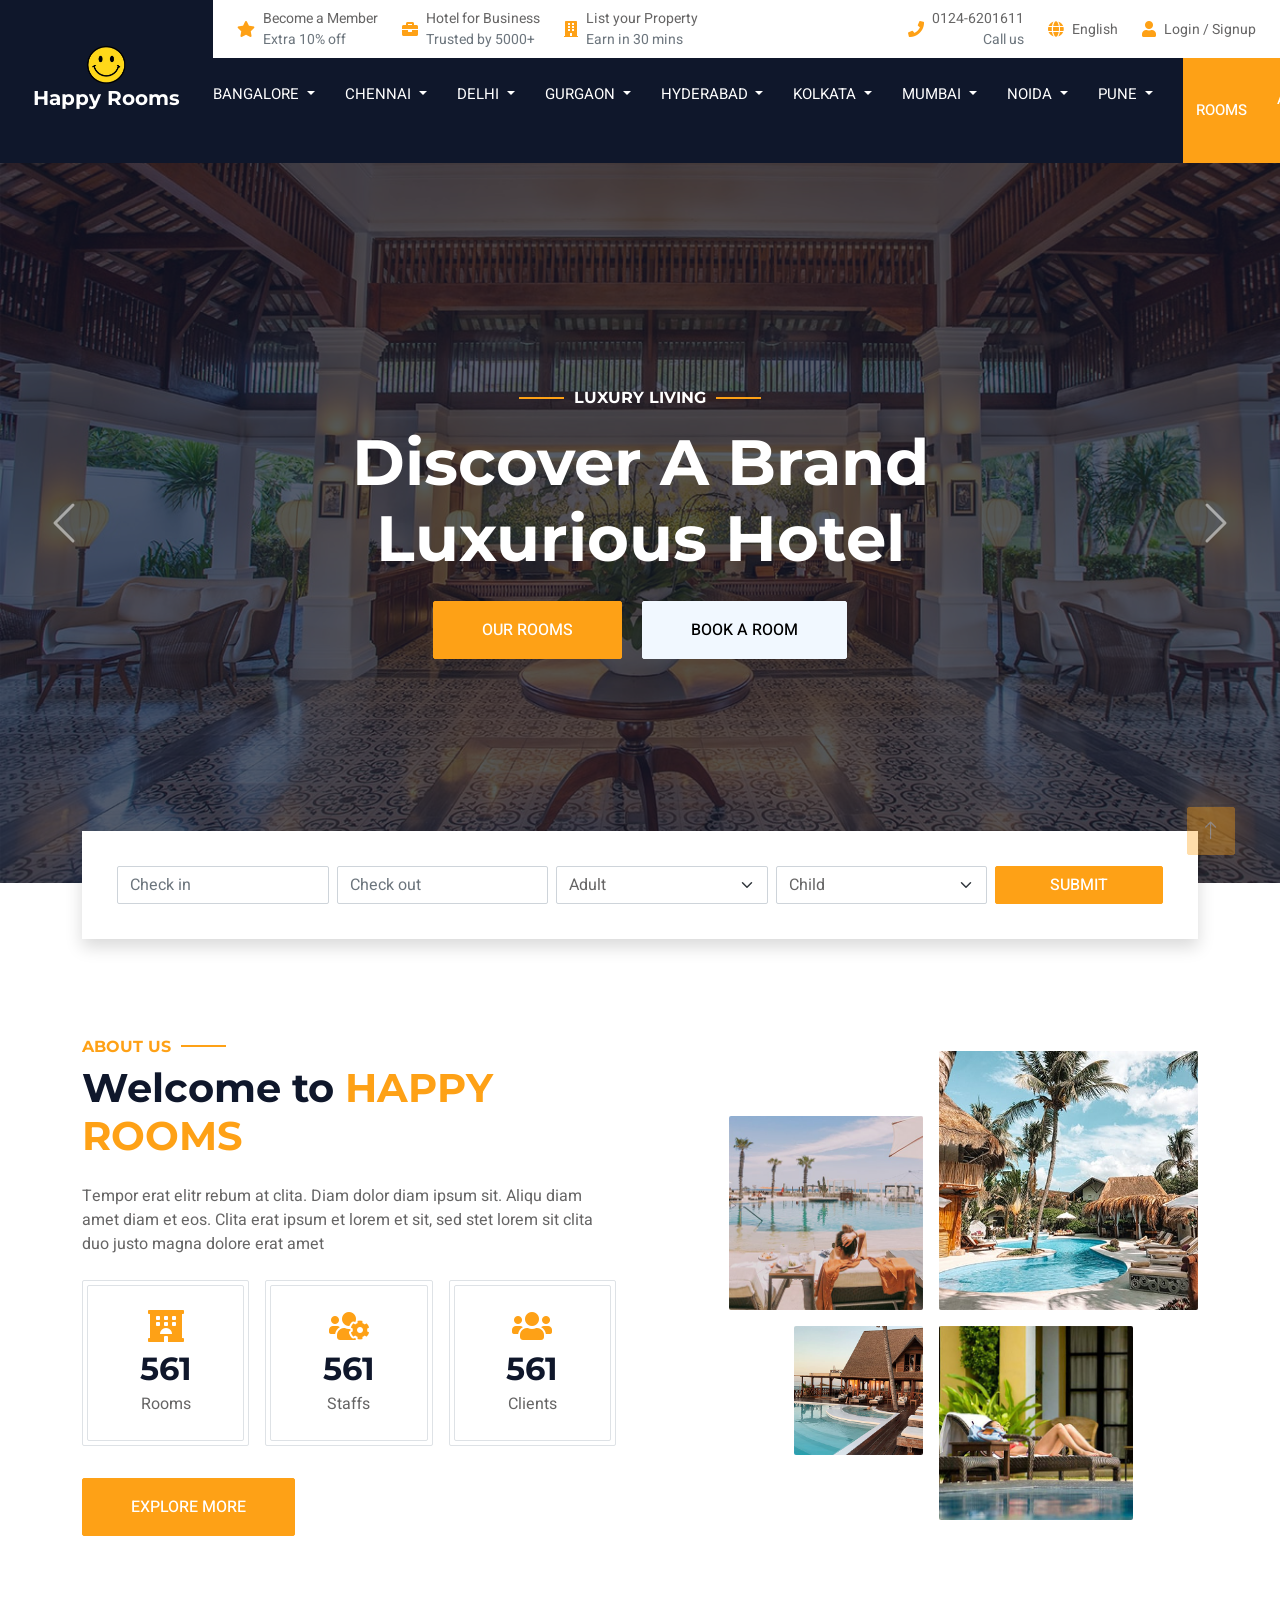
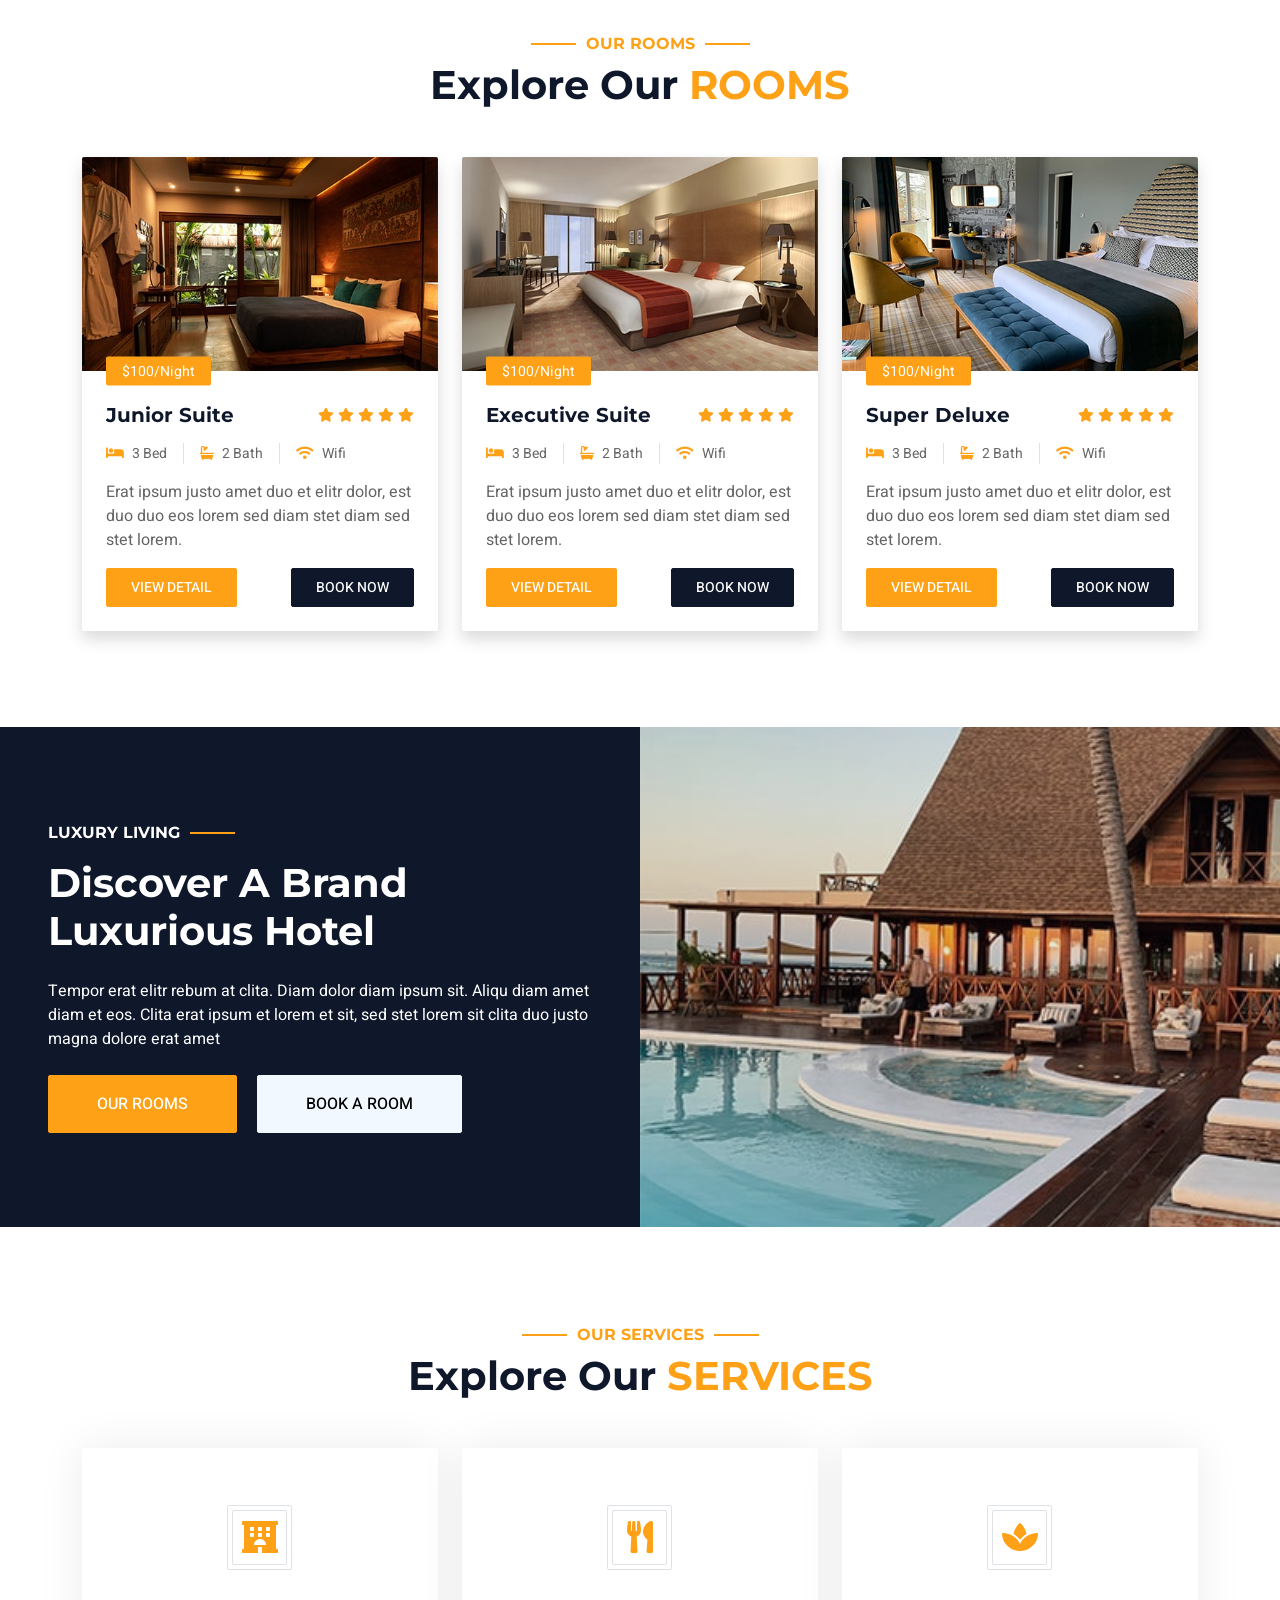
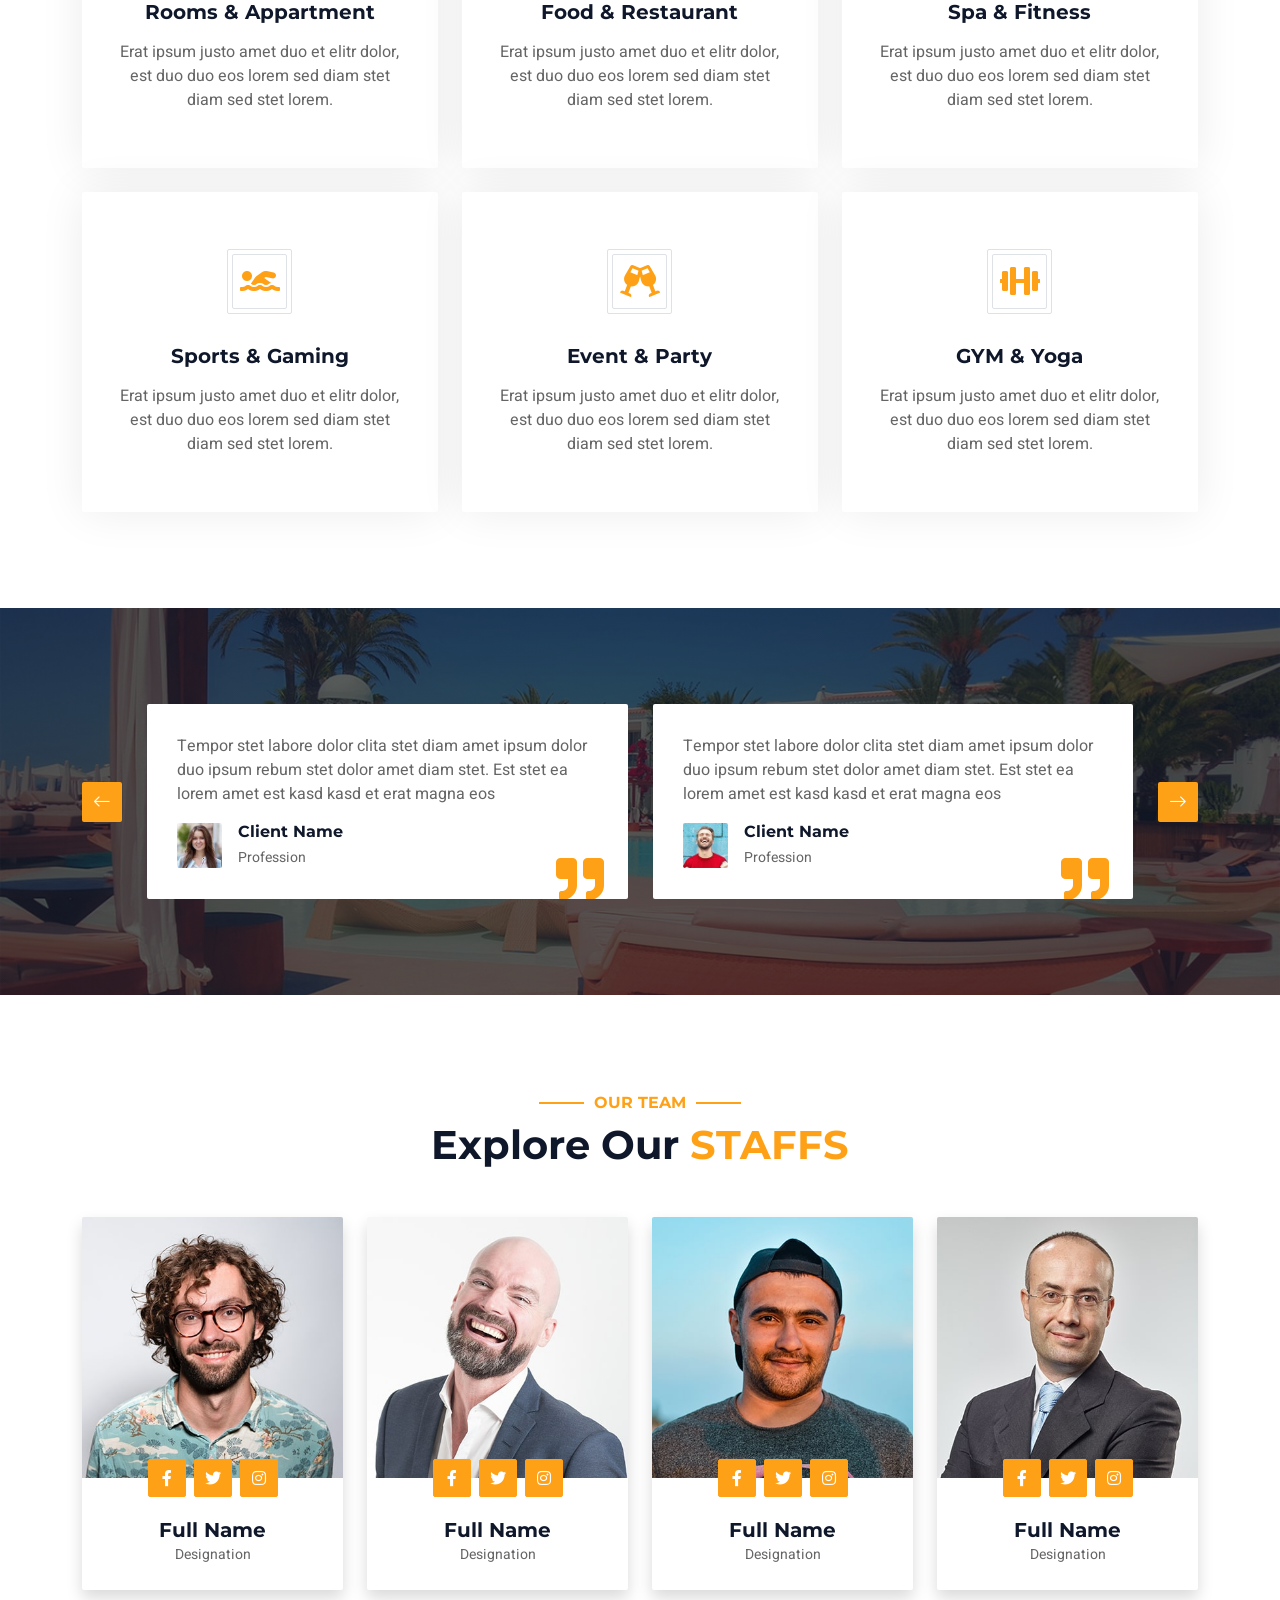
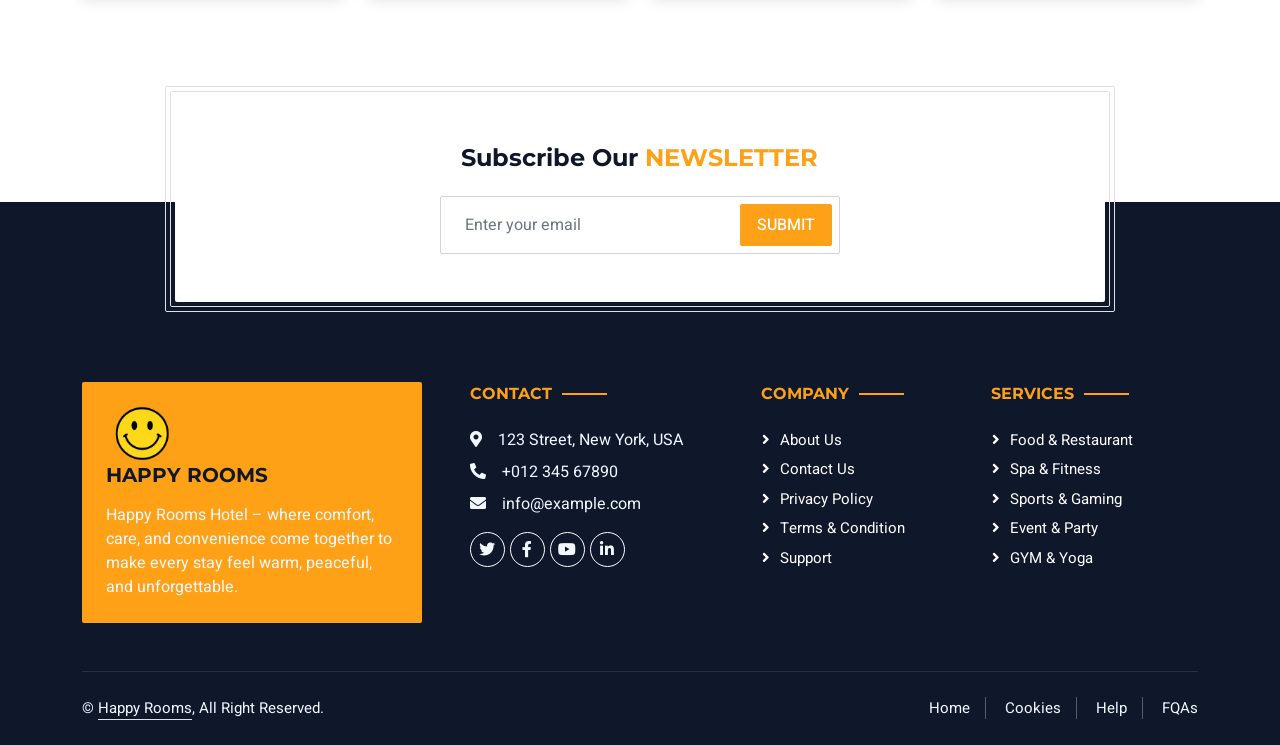
==== commit 99759bdc: "asassa" ====
--- a/index.html
+++ b/index.html
@@ -165,8 +165,9 @@
 
             <!-- MAIN NAVBAR -->
             <nav class="navbar navbar-expand-lg bg-dark navbar-dark p-3 p-lg-0">
-                <a href="index.html" class="navbar-brand d-block d-lg-none">
-                    <h1 class="m-0 text-primary text-uppercase">Happy Hotel</h1>
+                <a href="index.html" class="navbar-brand d-flex align-items-center justify-content-center flex-column d-block d-lg-none">
+                    <img src="./img/logo.png" width="100px" alt="">
+                    <p class="m-0 text-primary text-uppercase">Happy Hotel</p>
                 </a>
 
                 <button type="button" class="navbar-toggler" data-bs-toggle="collapse" data-bs-target="#navbarCollapse">
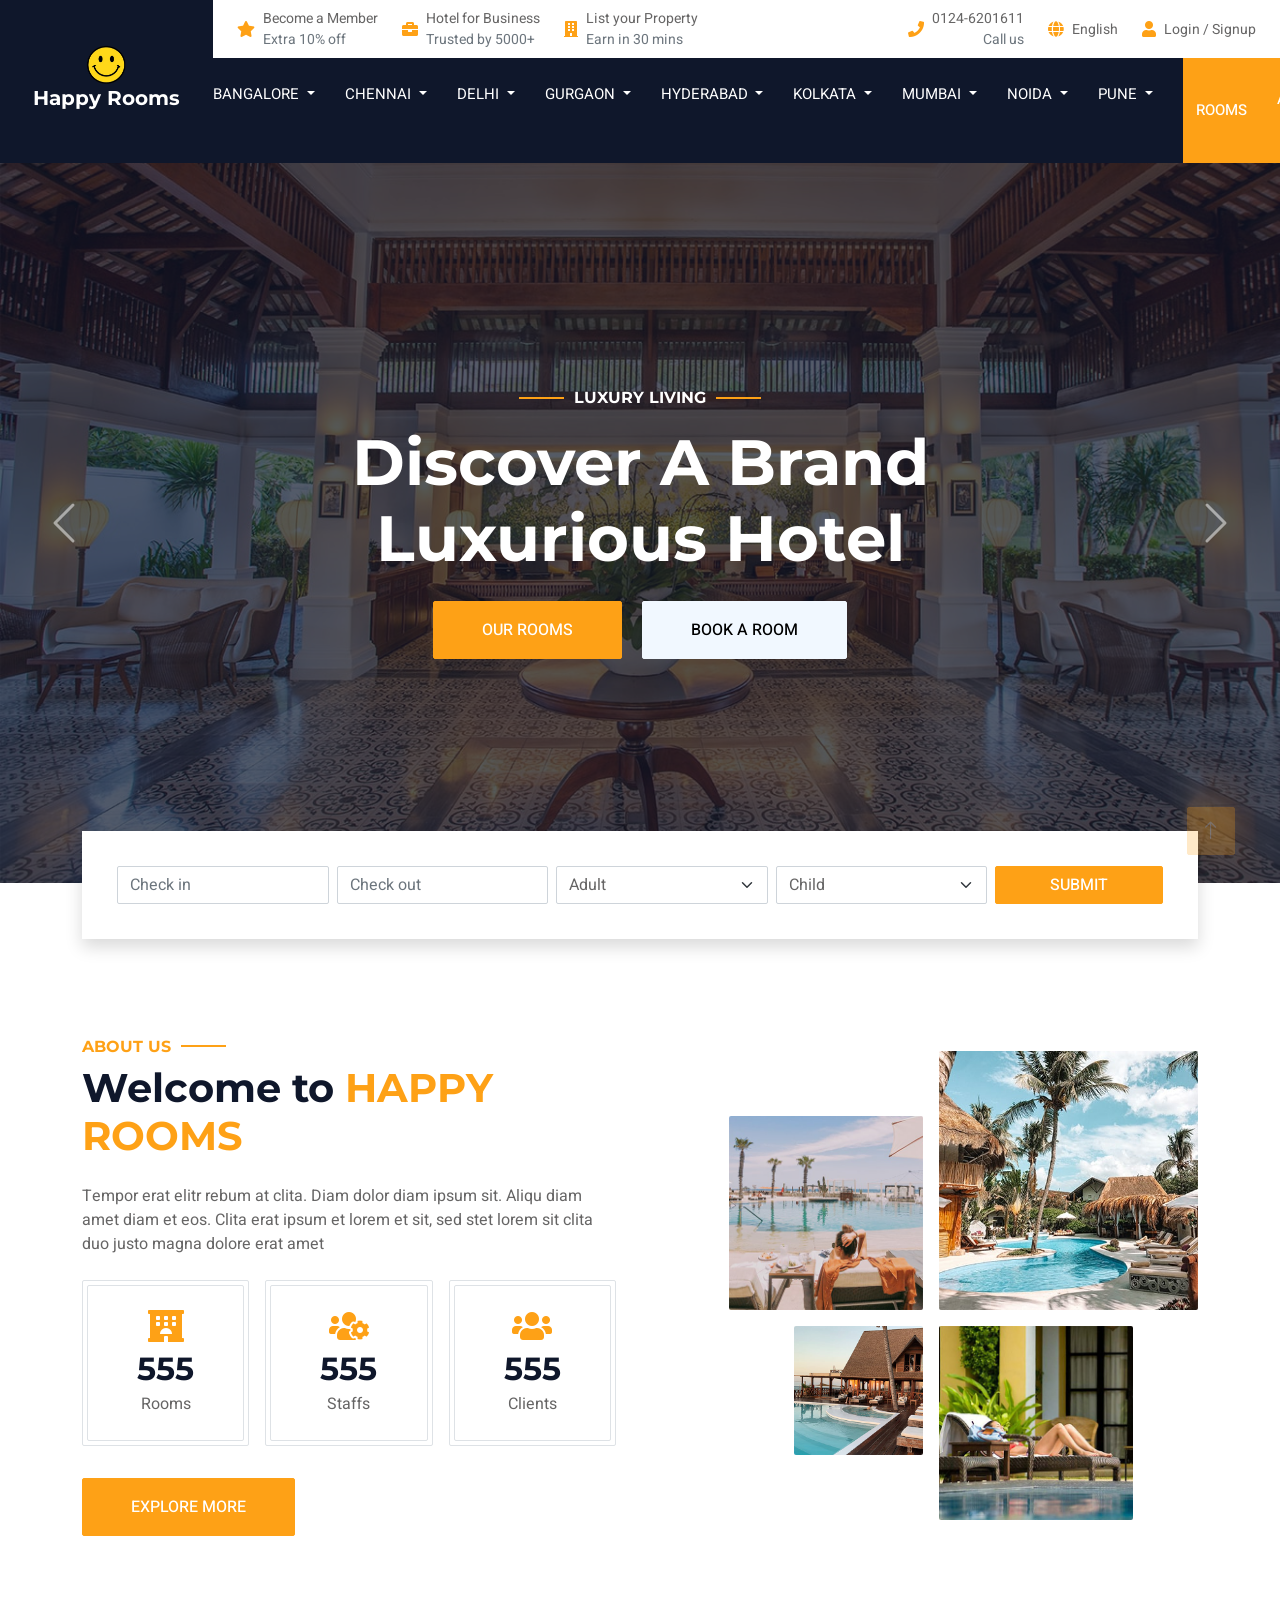
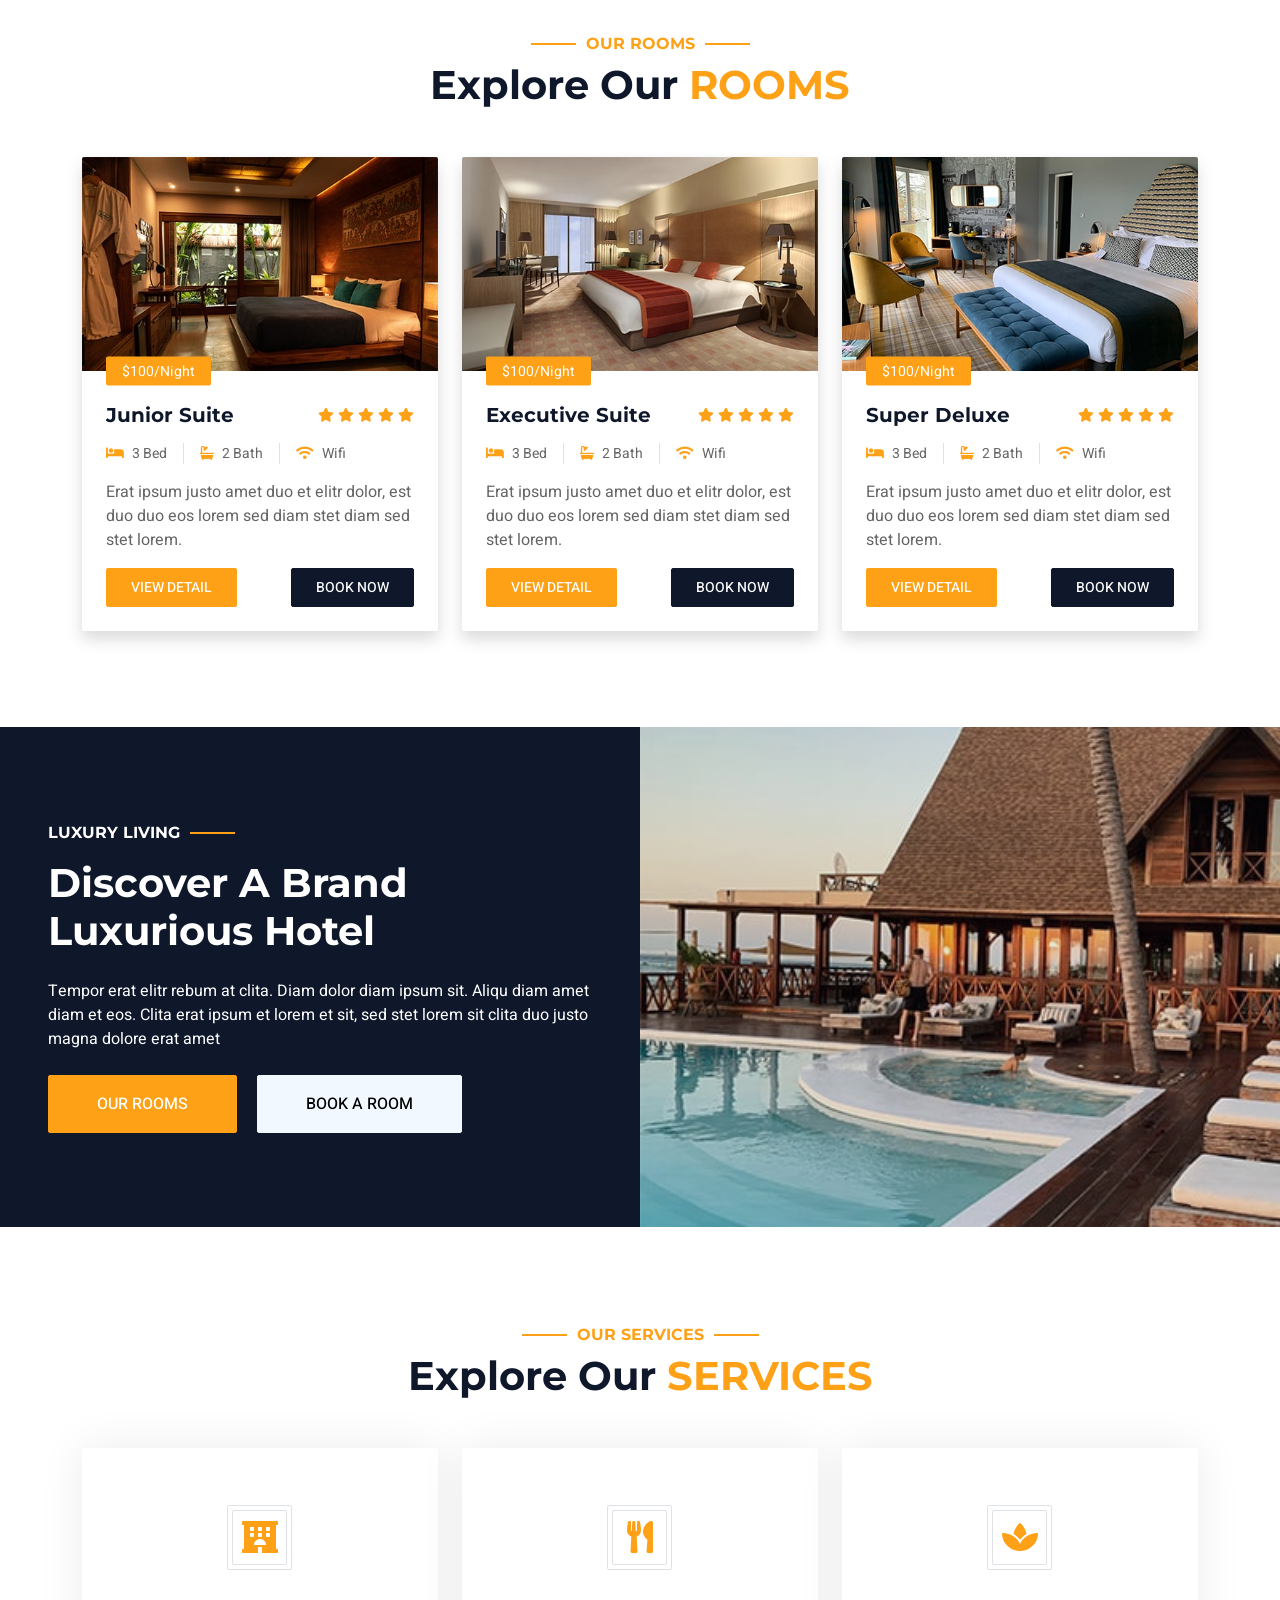
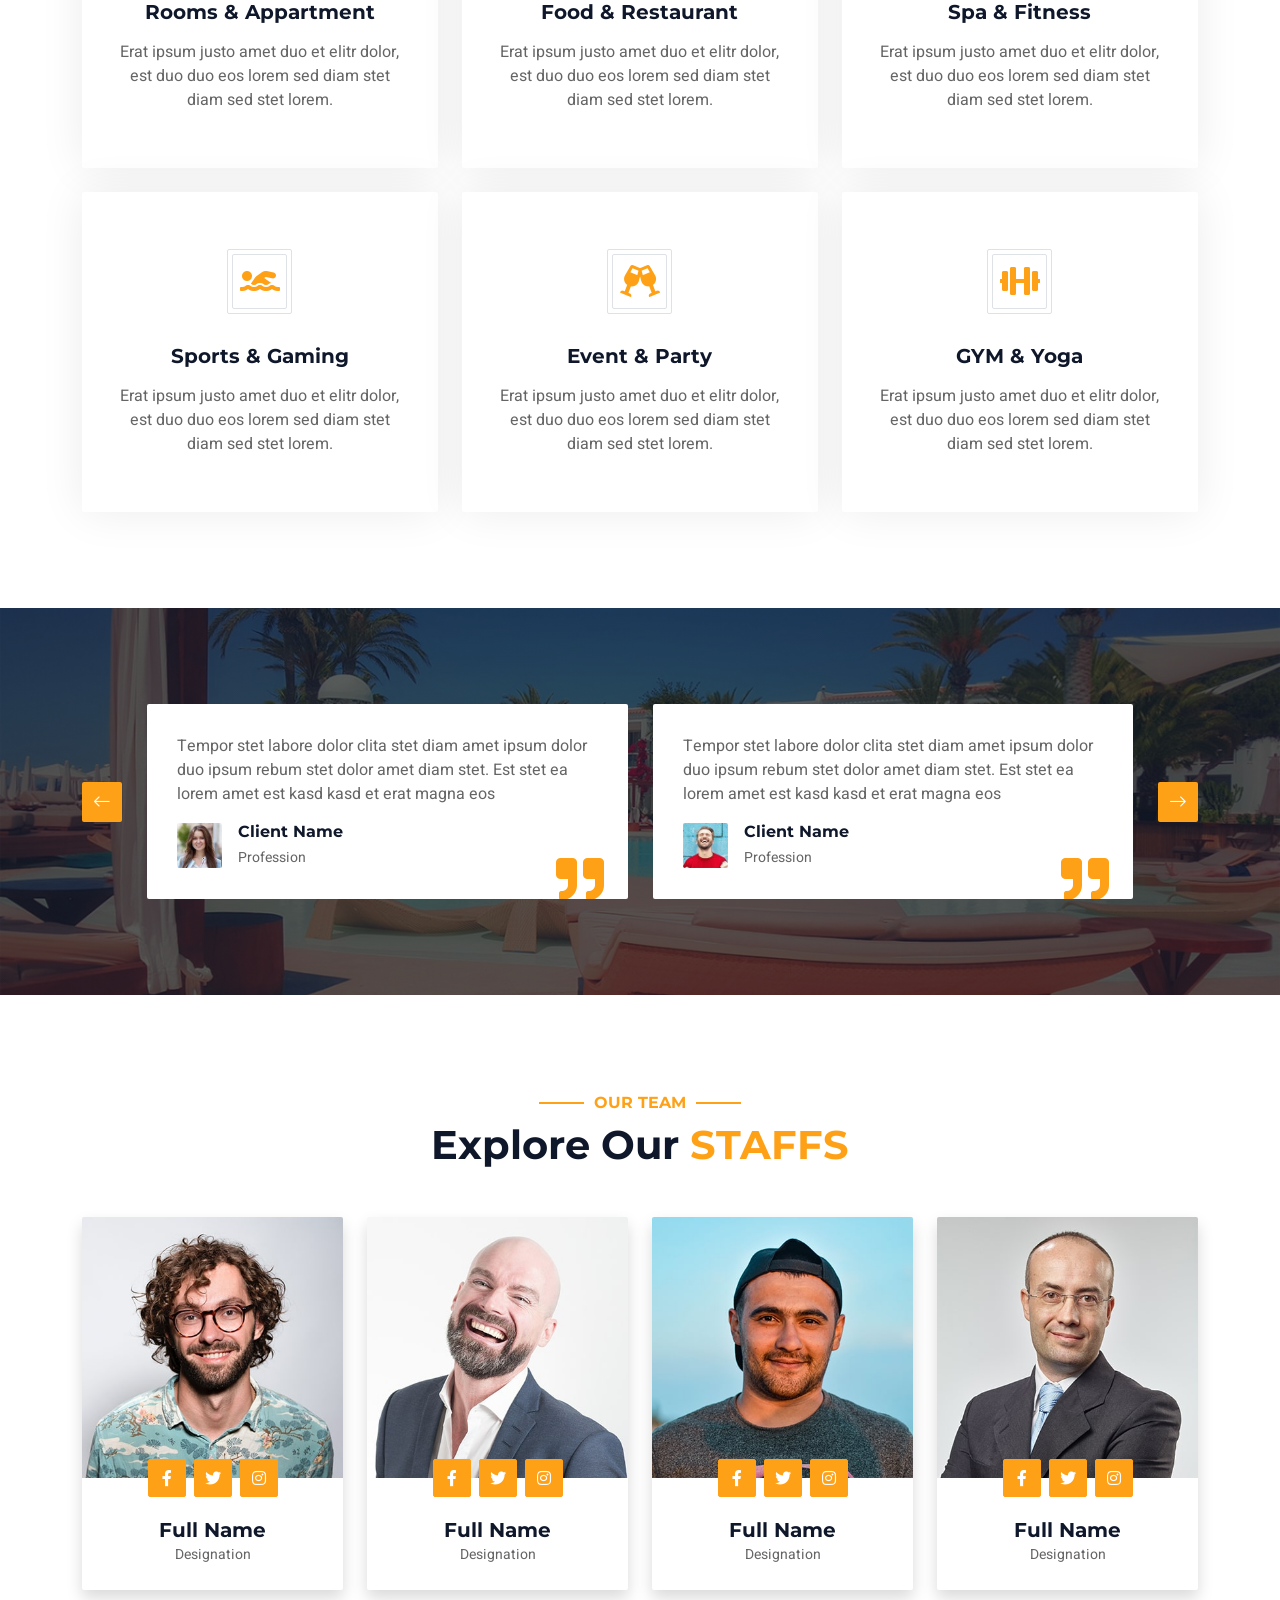
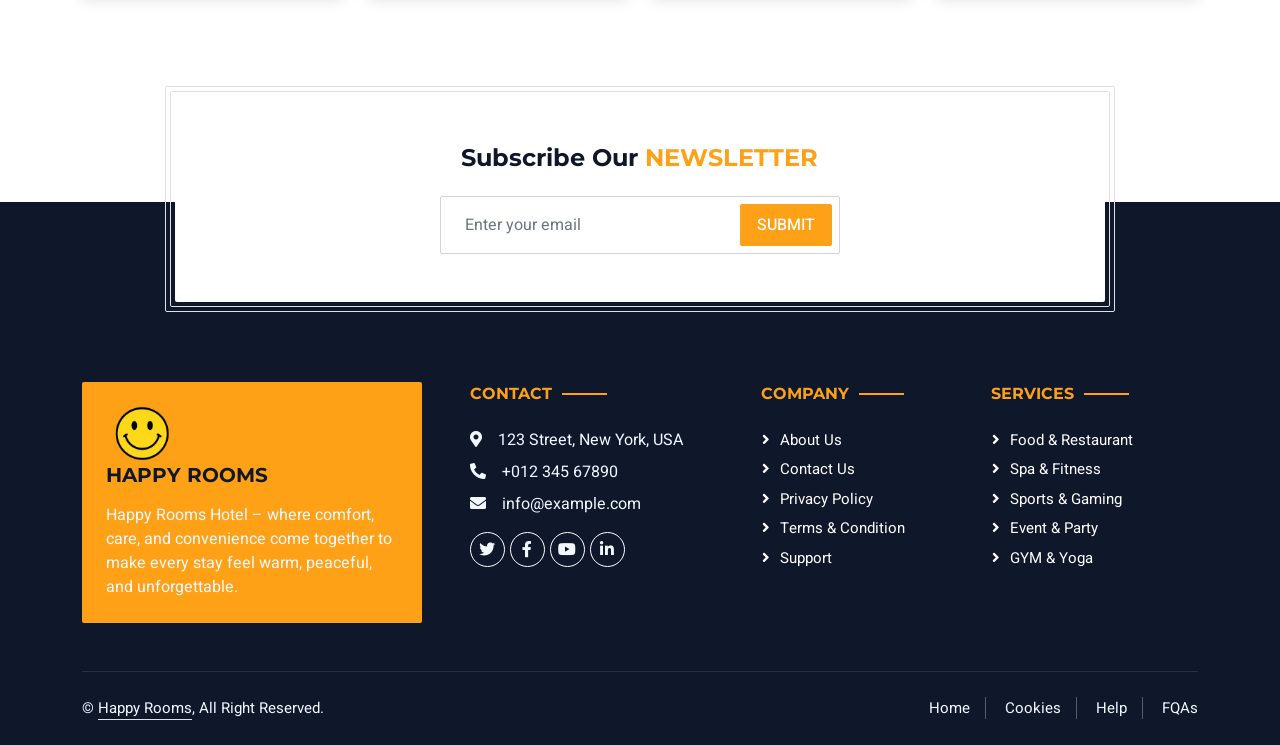
==== commit 771644a5: "asassa" ====
--- a/index.html
+++ b/index.html
@@ -109,7 +109,7 @@
         <div class="col-lg-2 bg-dark d-none d-lg-block">
             <a href="index.html" 
                class="navbar-brand w-100 h-100 m-0 p-0 d-flex flex-column align-items-center justify-content-center">
-                <!-- <h1 class="m-0 text-primary text-uppercase">Happy Hotel</h1>
+                <!-- <h1 class="m-0 text-primary text-uppercase">Happy Rooms</h1>
                   -->
                 <img src="./img/logo.png" class="w-25" alt="">
                 <h5 class="text-white">Happy Rooms</h5>
@@ -167,7 +167,7 @@
             <nav class="navbar navbar-expand-lg bg-dark navbar-dark p-3 p-lg-0">
                 <a href="index.html" class="navbar-brand d-flex align-items-center justify-content-center flex-column d-block d-lg-none">
                     <img src="./img/logo.png" width="100px" alt="">
-                    <p class="m-0 text-primary text-uppercase">Happy Hotel</p>
+                    <p class="m-0 text-primary text-uppercase">Happy Rooms</p>
                 </a>
 
                 <button type="button" class="navbar-toggler" data-bs-toggle="collapse" data-bs-target="#navbarCollapse">
